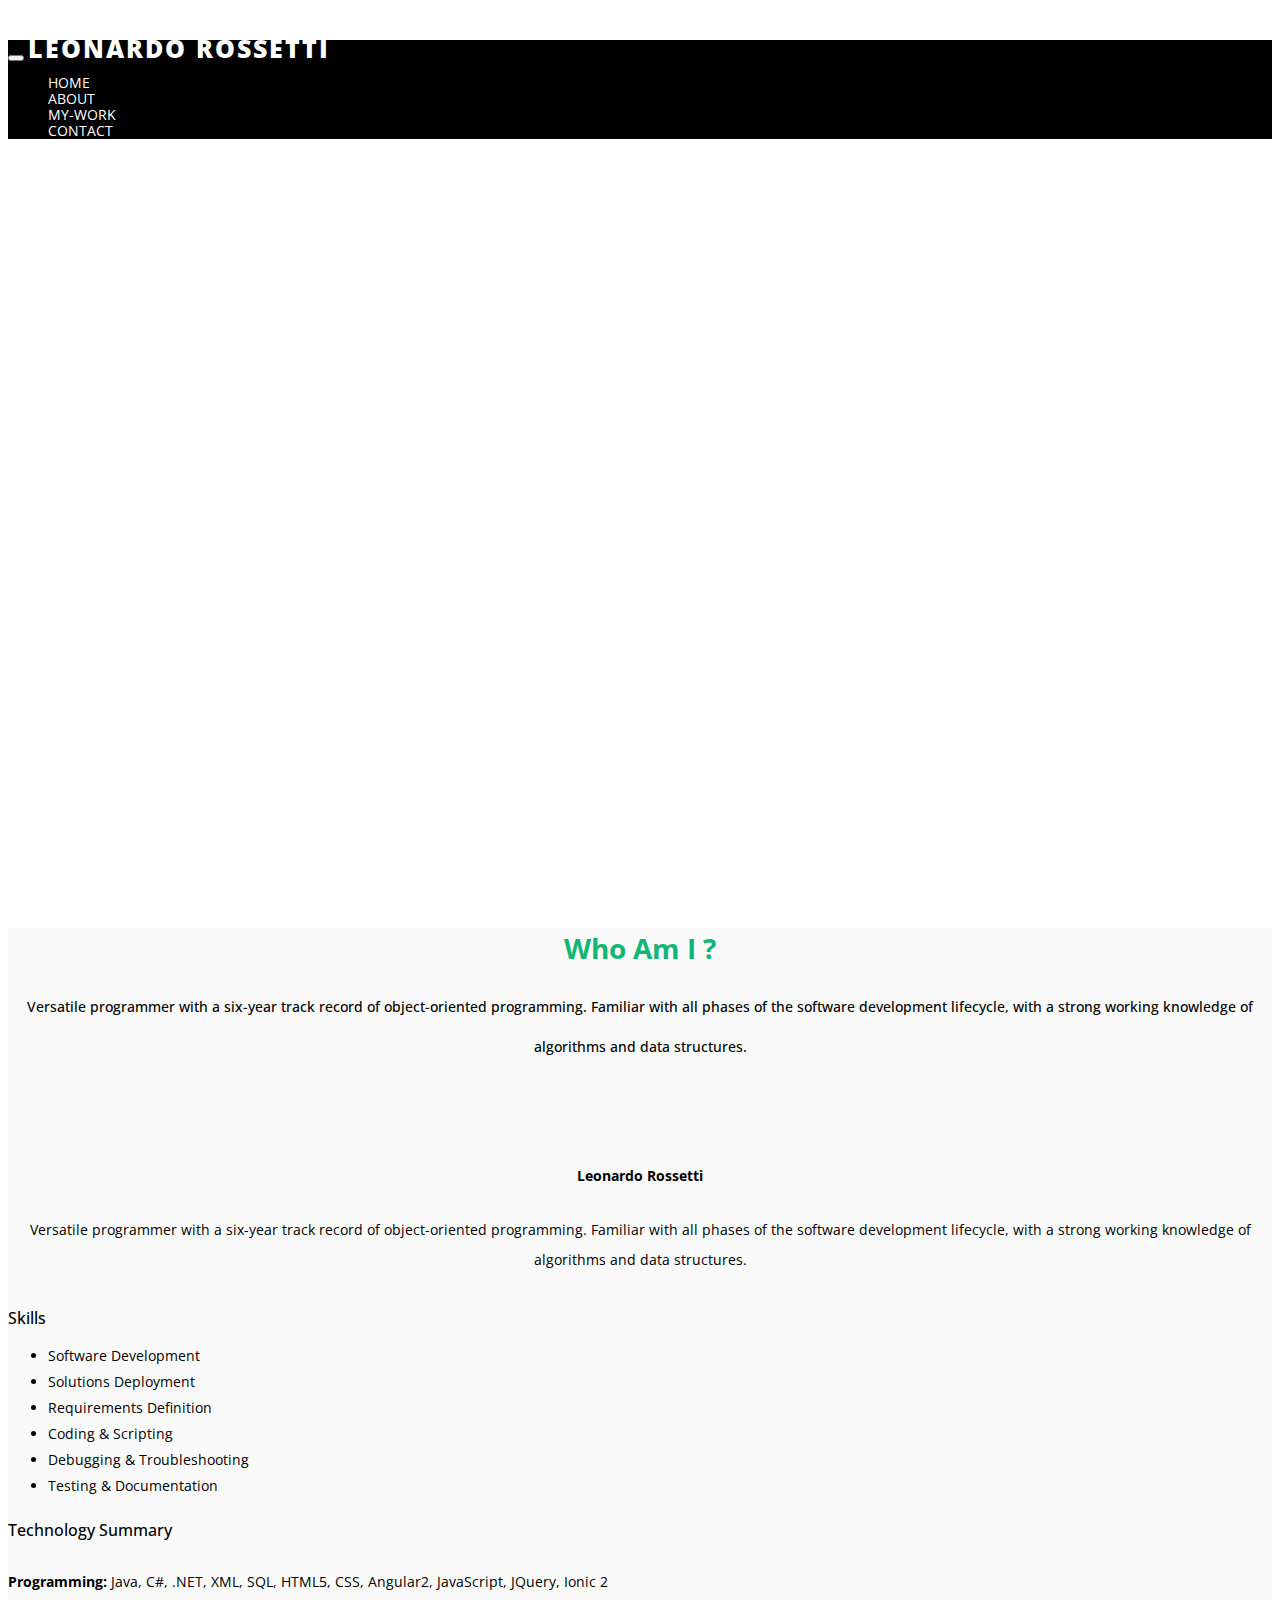
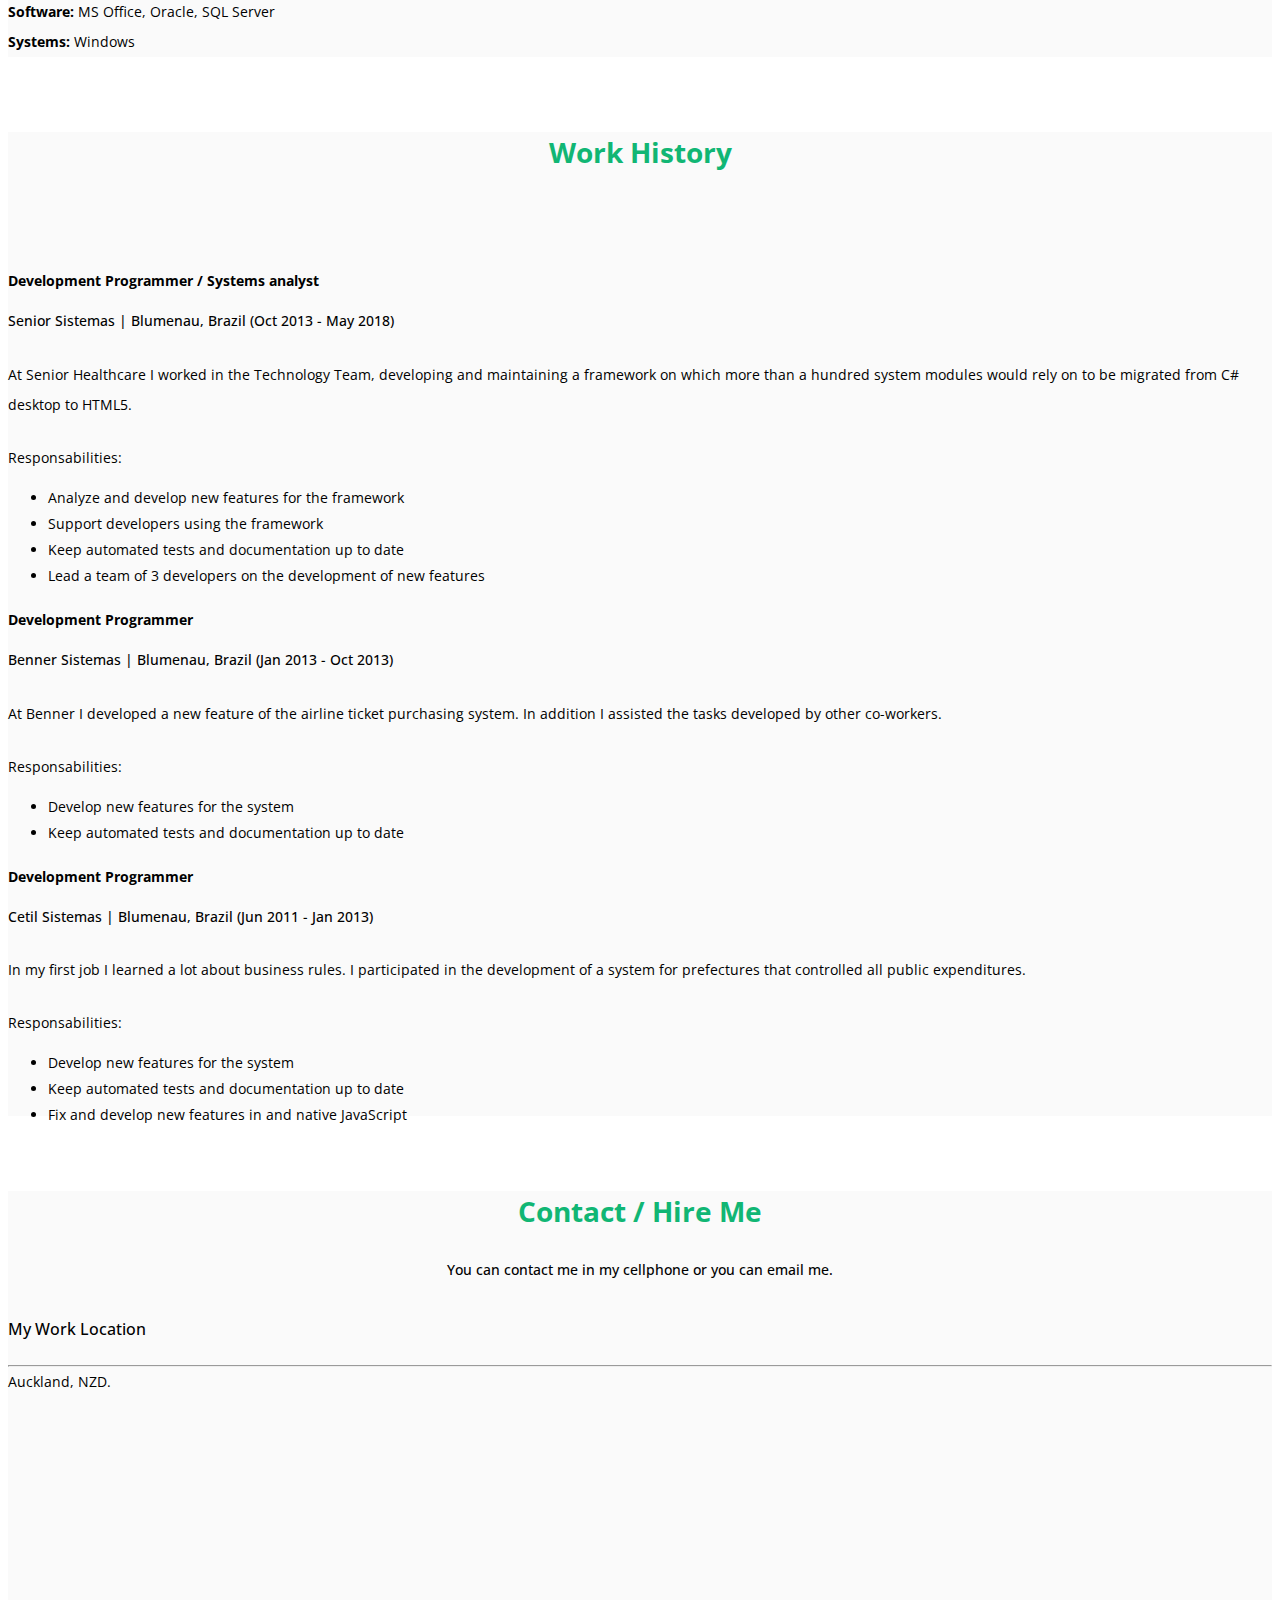
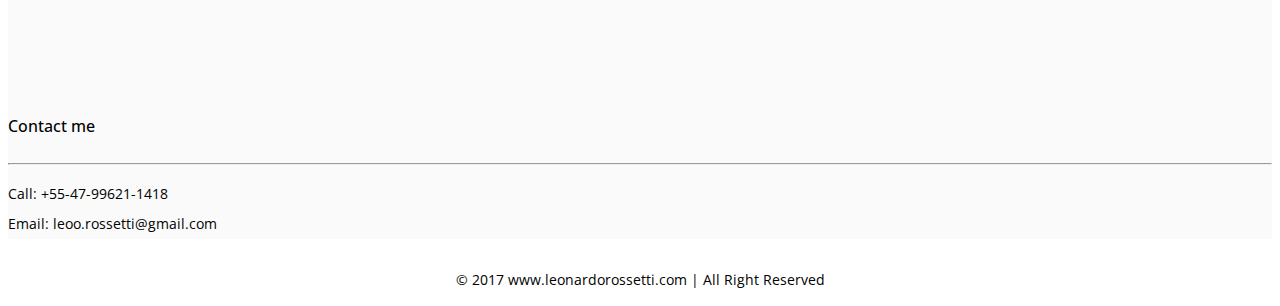
==== index.html @ 4e78b00a "Initial Commit" ====
<!DOCTYPE html>
<html lang="en">
<head>
    <meta charset="utf-8">
    <meta name="viewport" content="width=device-width, initial-scale=1, maximum-scale=1">
    <meta name="description" content="">
    <meta name="author" content="">

    <title>Leonardo Rossetti</title>
    <!--GOOGLE FONT -->
    <link href='http://fonts.googleapis.com/css?family=Open+Sans' rel='stylesheet' type='text/css'>
    <!--BOOTSTRAP MAIN STYLES -->
    <link href="assets/css/bootstrap.css" rel="stylesheet" />
    <!--FONTAWESOME MAIN STYLE -->
    <link href="assets/css/font-awesome.min.css" rel="stylesheet" />
    <!--CUSTOM STYLE -->
    <link href="assets/css/style.css" rel="stylesheet" />
</head>
<body>
    <div class="navbar navbar-inverse navbar-fixed-top">
        <div class="container">
            <div class="navbar-header">
                <button type="button" class="navbar-toggle" data-toggle="collapse" data-target=".navbar-collapse">
                    <span class="icon-bar"></span>
                    <span class="icon-bar"></span>
                    <span class="icon-bar"></span>
                </button>
                <a class="navbar-brand" href="#">LEONARDO ROSSETTI</a>
            </div>
            <div class="navbar-collapse collapse">
                <ul class="nav navbar-nav navbar-right">
                    <li><a href="#header-section">HOME</a></li>
                    <li><a href="#about-section">ABOUT</a></li>
                    <li><a href="#work-section">MY-WORK</a></li>
                    <li><a href="#contact-section">CONTACT</a></li>
                </ul>
            </div>
           
        </div>
    </div>
    <div id="header-section">
        <div class="container">
            <div class="row centered">
                <div class="col-md-8 col-md-offset-2">
                    <h1><strong> Leonardo Rossetti</strong>
                    </h1>
                     <br /> <br /> <br />
                    <h2> Frontend / Backend Developer </h2>
                     <br />
                  <a href="#about-section">  <i class="fa fa-angle-double-down fa-5x down-icon"></i> </a>
                </div>
            </div>           
        </div>       
    </div> 
    <div id="about-section" >
        <div class="container" >
            <div class="row main-top-margin text-center">
                <div class="col-md-8 col-md-offset-2 " data-scrollreveal="enter top and move 100px, wait 0.3s">
                    <h1>Who Am I ?</h1>
                    <h4>
                        Versatile programmer with a six-year track record of object-oriented programming. Familiar with all
                        phases of the software development lifecycle, with a strong working knowledge of algorithms and
                        data structures.
                    </h4>
                </div>
            </div>
            <div class="row main-low-margin text-center">
                <div class="col-md-3 " data-scrollreveal="enter left and move 100px, wait 0.4s">
                    <img class="img-circle" src="assets/img/team/team1.png" alt="" />
                    <h4><strong>Leonardo Rossetti</strong></h4>
                    <p>
                        Versatile programmer with a six-year track record of object-oriented programming. Familiar with all
                        phases of the software development lifecycle, with a strong working knowledge of algorithms and
                        data structures.
                    </p>
                    <p>
                       <a href="https://www.facebook.com/leoorossetti"><i class="fa fa-facebook-square fa-2x color-facebook"></i></a>
                        <a href="https://twitter.com/LeoRos7"><i class="fa fa-twitter-square fa-2x color-twitter"></i></a>
                        <a href="https://www.linkedin.com/in/leonardo-rossetti-17992841/"><i class="fa fa-linkedin-square fa-2x color-linkedin"></i></a>
                        <a href="https://github.com/LeonardoRossetti"><i class="fa fa-github-square fa-2x color-github"></i></a>
                    </p>
                </div>             
                <div class="col-md-7 col-sm-7 col-md-offset-1  text-justify" data-scrollreveal="enter right and move 100px, wait 0.4s">
                    <h3>Skills</h3>
                    <ul class="text-margin">
                        <li><p>Software Development</p></li>
                        <li><p>Solutions Deployment</p></li>
                        <li><p>Requirements Definition</p></li>
                        <li><p>Coding & Scripting</p></li>
                        <li><p>Debugging & Troubleshooting</p></li>
                        <li><p>Testing & Documentation</p></li>
                    </ul>
                    <h3>Technology Summary</h3>
                    <p>
                        <strong>Programming:</strong> Java, C#, .NET, XML, SQL, HTML5, CSS, Angular2, JavaScript, JQuery, Ionic 2<br />
                        <strong>Software:</strong> MS Office, Oracle, SQL Server<br />
                        <strong>Systems:</strong> Windows
                    </p>
                </div>
            </div>
        </div>
    </div>

    <div id="work-section" >
         <div class="container" >
            <div class="row main-top-margin text-center" data-scrollreveal="enter top and move 100px, wait 0.3s">
                <div class="col-md-8 col-md-offset-2">
                    <h1>Work History</h1>
                </div>
            </div>
            <div class="row main-low-margin" >
                <div class="col-md-10  col-md-offset-1 ">
                    <div class="col-md-4 col-sm-4" data-scrollreveal="enter left and move 100px, wait 0.8s">
                        <img src="assets/img/product/prd1.png" alt="" />
                    </div>
                    <div class="col-md-8 " data-scrollreveal="enter right and move 100px, wait 0.4s">
                        <!-- Senior Sistemas -->
                        <h4><strong>Development Programmer / Systems analyst</strong> <br /> Senior Sistemas | Blumenau, Brazil (Oct 2013 - May 2018)</h4>
                        <p>
                            At Senior Healthcare I worked in the Technology Team, developing and maintaining a framework on which 
                            more than a hundred system modules would rely on to be migrated from C# desktop to HTML5. 
                        </p>
                        <p>Responsabilities:</p>
                        <ul class="text-margin">
                            <li><p>Analyze and develop new features for the framework</p></li>
                            <li><p>Support developers using the framework</p></li>
                            <li><p>Keep automated tests and documentation up to date</p></li>
                            <li><p>Lead a team of 3 developers on the development of new features</p></li>
                        </ul>
                        <!-- Benner Sistemas -->
                        <h4><strong>Development Programmer</strong> <br /> Benner Sistemas | Blumenau, Brazil (Jan 2013 - Oct 2013)</h4>
                        <p>
                            At Benner I developed a new feature of the airline ticket purchasing system.
                            In addition I assisted the tasks developed by other co-workers.
                        </p>
                        <p>Responsabilities:</p>
                        <ul class="text-margin">
                            <li><p>Develop new features for the system</p></li>
                            <li><p>Keep automated tests and documentation up to date</p></li>
                        </ul>
                        <!-- Cetil Sistemas -->
                        <h4><strong>Development Programmer</strong> <br /> Cetil Sistemas | Blumenau, Brazil (Jun 2011 - Jan 2013)</h4>
                        <p>
                            In my first job I learned a lot about business rules. 
                            I participated in the development of a system for prefectures that controlled all public expenditures.
                        </p>
                        <p>Responsabilities:</p>
                        <ul class="text-margin">
                            <li><p>Develop new features for the system</p></li>
                            <li><p>Keep automated tests and documentation up to date</p></li>
                            <li><p>Fix and develop new features in and native JavaScript</p></li>
                        </ul>
                    </div>
                </div>
            </div>
        </div>
    </div>

    <div id="contact-section">
        <div class="container">
            <div class="row main-top-margin text-center">
                <div class="col-md-8 col-md-offset-2 " data-scrollreveal="enter top and move 100px, wait 0.3s">
                    <h1>Contact / Hire Me</h1>
                    <h4>
                        You can contact me in my cellphone or you can email me. 
                    </h4>
                </div>
            </div>
            <div class="row">
                <div class="col-md-12 col-sm-12 ">
                    <div class="col-md-4" data-scrollreveal="enter left and move 100px, wait 0.4s">
                        <h3> My Work Location</h3>
                        <hr />
                        <span>Auckland, NZD.</span>
                        <div id="map"></div>
                        <script>
                          function initMap() {
                            var uluru = {lat: -36.9848128, lng: 174.4290324};
                            var map = new google.maps.Map(document.getElementById('map'), {
                              zoom: 5,
                              center: uluru
                            });
                            var marker = new google.maps.Marker({
                              position: uluru,
                              map: map
                            });
                          }
                        </script>
                        <script async defer
                        src="https://maps.googleapis.com/maps/api/js?key=AIzaSyArNtKkivSA0QCxyM2LVtCvL-zDPyuL098&callback=initMap">
                        </script>
                    </div>
                    <div class="col-md-6" data-scrollreveal="enter right and move 100px, wait 0.4s">
                        <h3>Contact me</h3>
                        <hr />
                        <p>
                            Call: +55-47-99621-1418<br />
                            Email: leoo.rossetti@gmail.com<br />    
                        </p>
                    </div>
                </div>
            </div>
        </div>
    </div>
    <div id="footer">
        <div class="container">
            <div class="row ">
                &copy; 2017 www.leonardorossetti.com | All Right Reserved
            </div>
        </div>
    </div>
    <script src="assets/js/jquery.js"></script>
    <!-- CORE BOOTSTRAP LIBRARY -->
    <script src="assets/js/bootstrap.min.js"></script>
     <!-- SCROLL REVEL LIBRARY FOR SCROLLING ANIMATIONS-->
    <script src="assets/js/scrollReveal.js"></script>
       <!-- CUSTOM SCRIPT-->
    <script src="assets/js/custom.js"></script>
</body>
</html>
---- assets/css/style.css ----
/* ===========================================================
   GENERAL STYLES   
   ============================================================*/
body {
   font-family:'Open Sans', sans-serif;
    font-weight: 400;
    font-size: 14px;
    color: #000;   
    margin-top: 40px;
    line-height:16px;
}

h1, h2, h3, h4, h5, h6 {
      font-family:'Open Sans', sans-serif;
    font-weight: 500;
   line-height:40px;
   
}

h1 {
    color:#11B674;
    font-weight: 700;
}
.text-center {
    text-align: center; 
}

.main-top-margin {
     margin-top: 75px;
}
.main-low-margin {
     margin-top: 55px;
}

a,a:hover {
    text-decoration:none;
}

p {
    line-height: 30px;
    margin-bottom: 23px;
}

.text-margin li {
    line-height: 3px;
    margin-bottom: 23px;
}

.img-margin-product {
    margin-top:30px;
}
.bottam-pad {
     padding-bottom:40px;
}
.text-justify {
    text-align:justify;
}
/* ==========================================================================
   COLOR CODES
   ========================================================================== */

.color-red {
    color:#ff0000;
}

.color-green {
    color:#07BB00;
}

.color-light-blue {
    color:#BB00BB;
}

.color-blue {
    color:#0052FF;
}
.color-brown {
    color:#EB8F2D;
}
.color-black {
    color:#000000;
}

/* ==========================================================================
   HEADER SECTION
   ========================================================================== */

#header-section {
	background: url(../img/header.jpg) no-repeat center top;
	margin-top: -20px;
	padding-top:20px;
	text-align:center;
	background-position: center center;
	min-height: 700px;
	width: 100%;	
    -webkit-background-size: 100%;
    -moz-background-size: 100%;
    -o-background-size: 100%;
    background-size: 100%;
    -webkit-background-size: cover;
    -moz-background-size: cover;
    -o-background-size: cover;
    background-size: cover;
}

#header-section h1 {
	margin-top: 120px;
	color: white;
	font-size: 65px;
	font-weight: 900;
	letter-spacing: 4px;
    line-height:70px;
}

#header-section h2 {
	color: white;
	font-size: 40px;
	font-weight: 900;
	letter-spacing: 4px;
}
.down-icon {
     color:white;
    font-weight:900;
}
/* ==========================================================================
   ABOUT SECTION
   ========================================================================== */

   #about-section {
    background-color: #FAFAFA;
   
}

/* ==========================================================================
   WORK SECTION
   ========================================================================== */

   #work-section {
    background-color: #FAFAFA;
   
}


/*==========================================
   SOCIAL ICON STYLES
    =====================================================*/

.color-facebook {
    color:#3B5998;
}
.color-twitter {
     color:#00aced;
}
.color-google-plus {
     color:#dd4b39;
}
.color-linkedin {
     color:#007bb6;
}
.color-pinterest {
     color:#cb2027;
}
/* ===========================================================
   BOOTSTRAP ELEMENTS CHANGES   
   ============================================================*/
.navbar {
	font-size: 14px;
}

.navbar-inverse {
	background: #000000;
    border-color: #5D5B66;
}

.navbar-inverse .navbar-nav > .active > a {
	background: #ffffff;
}

.navbar-inverse .navbar-brand {
	color: #ffffff;
	font-weight: bolder;
	font-size: 25px;
    font-weight:900;
	letter-spacing: 2px;
}
.navbar-inverse :hover .navbar-brand:hover {
	color: #ffffff;	
}
.navbar-inverse .navbar-nav > li > a {
color: #FFFFFF;
}

/* ==========================================================================
   CONTACT SECTION
   ========================================================================== */

#contact-section {
    background-color: #FAFAFA;
}
/* ==========================================================================
   FOOTER SECTION
   ========================================================================== */
   

#footer {
    text-align: center; 
    padding: 10px 30px 10px 30px;
}


#map {
    height: 300px;
    width: 300px;
}

li p {
        line-height: 3px;
        margin-bottom: 2px;
}
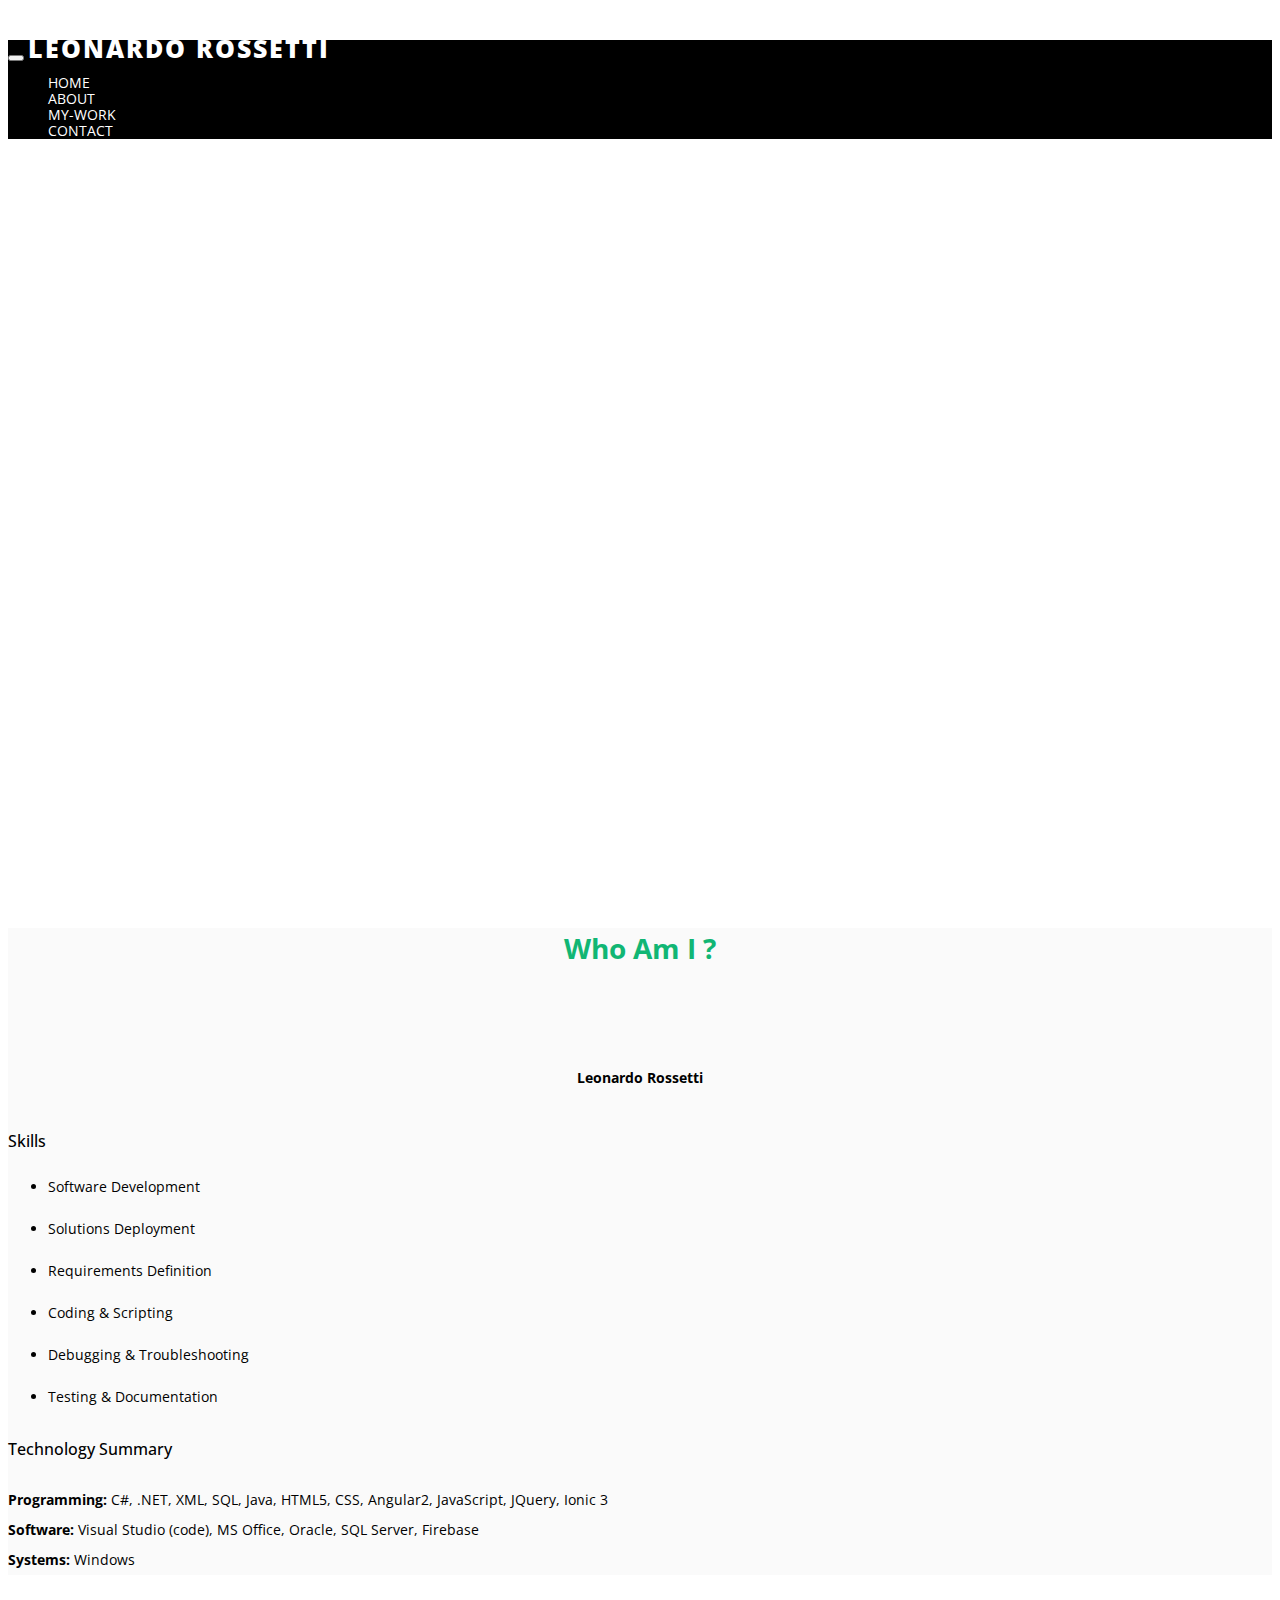
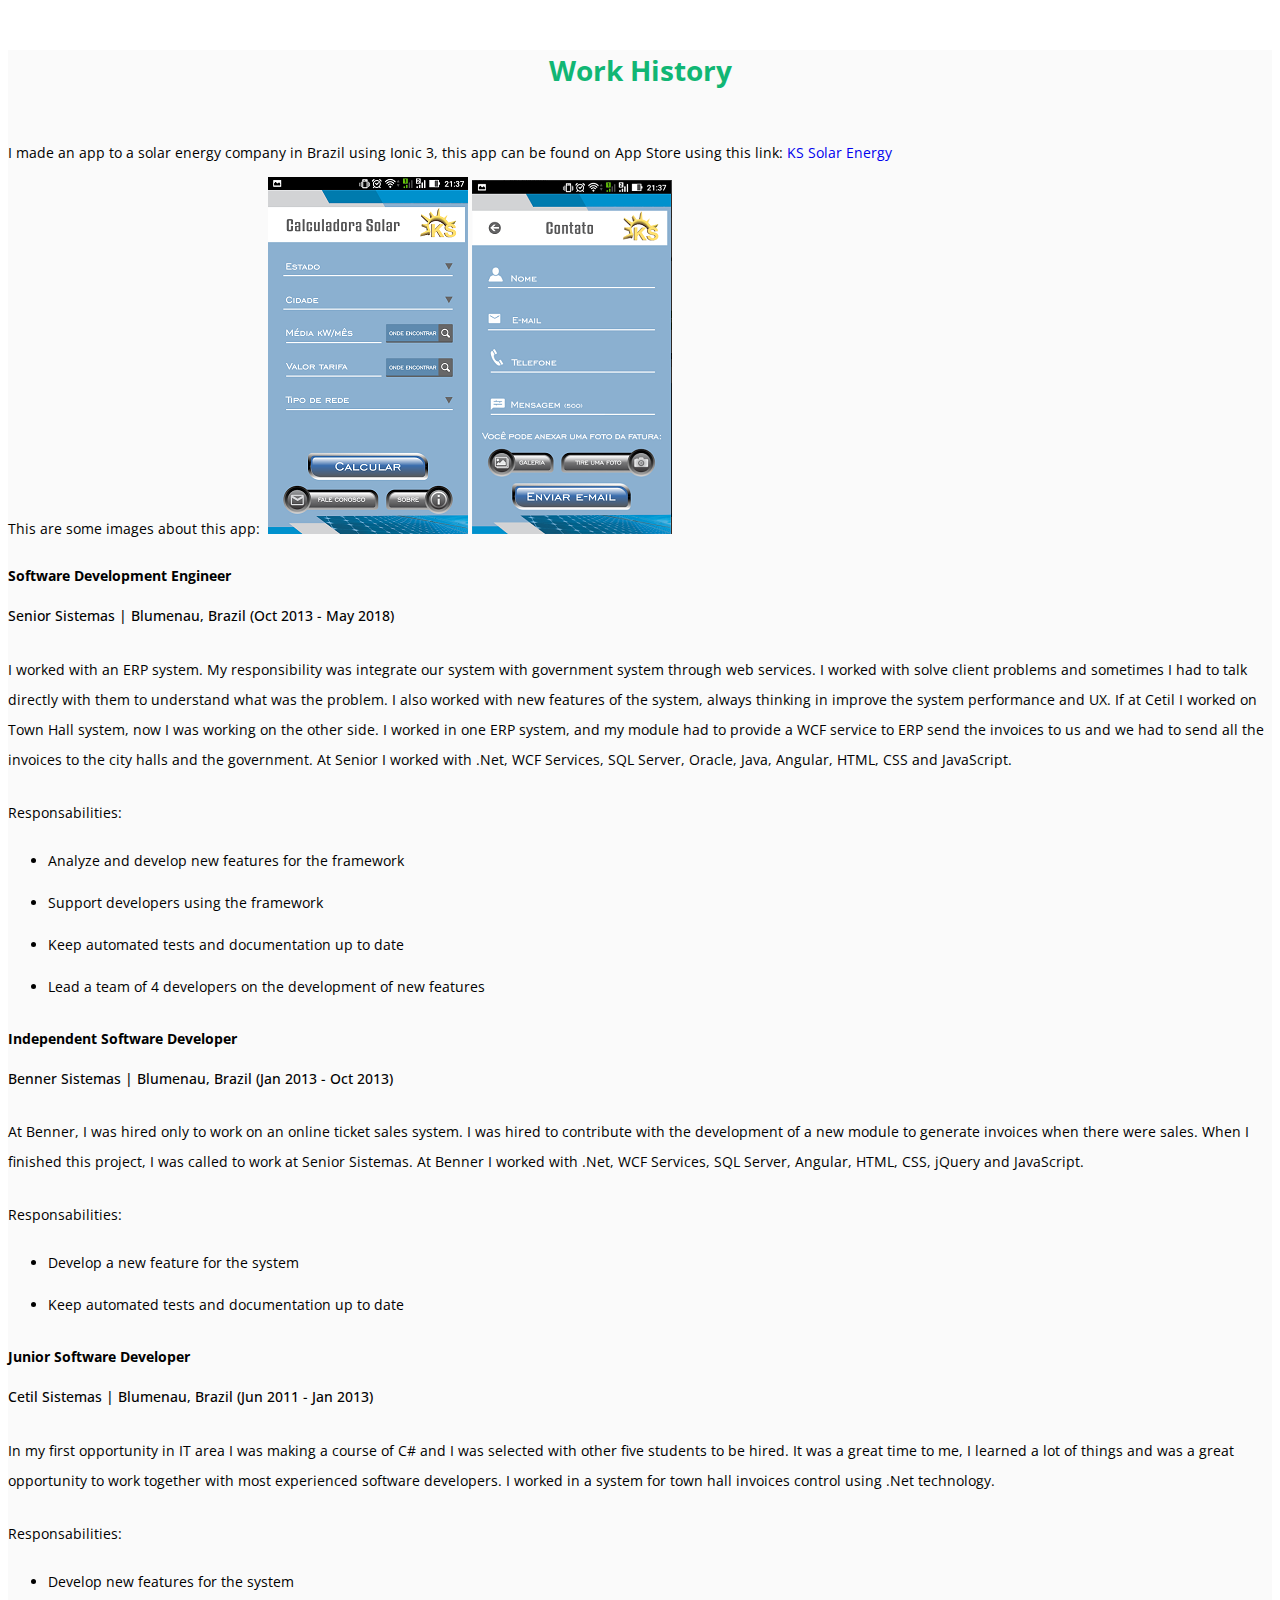
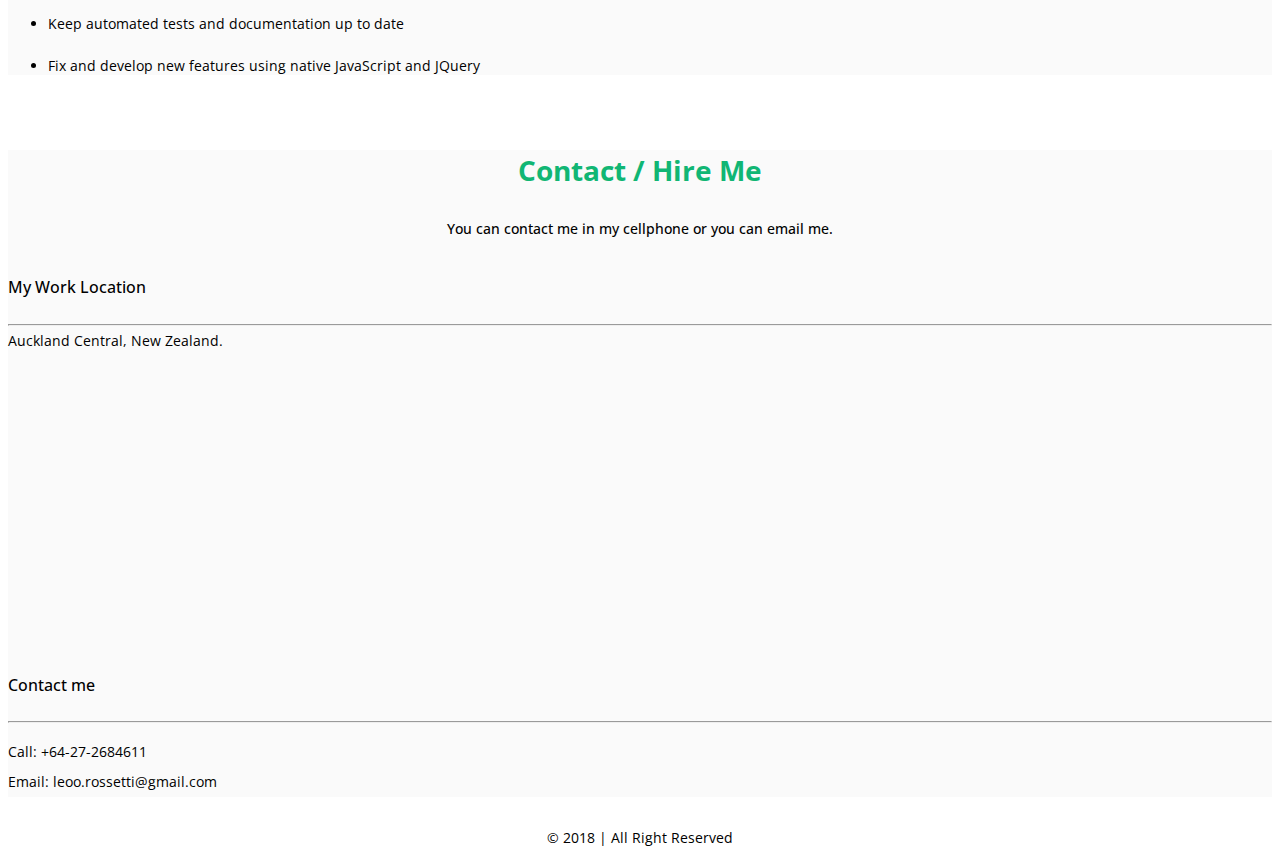
==== commit 7d357605: "Update CV, new images from app" ====
--- a/index.html
+++ b/index.html
@@ -4,8 +4,10 @@
     <meta charset="utf-8">
     <meta name="viewport" content="width=device-width, initial-scale=1, maximum-scale=1">
     <meta name="description" content="">
-    <meta name="author" content="">
-
+    <meta name="author" content="Leonardo Rossetti">
+
+    <!-- this is the code that will allow icon to be visible in the title bar of the brower -->
+    <link rel="icon" type="image/ico" href="assets/img/cadcorp_developer_200x200.png" />
     <title>Leonardo Rossetti</title>
     <!--GOOGLE FONT -->
     <link href='http://fonts.googleapis.com/css?family=Open+Sans' rel='stylesheet' type='text/css'>
@@ -15,6 +17,8 @@
     <link href="assets/css/font-awesome.min.css" rel="stylesheet" />
     <!--CUSTOM STYLE -->
     <link href="assets/css/style.css" rel="stylesheet" />
+
+    
 </head>
 <body>
     <div class="navbar navbar-inverse navbar-fixed-top">
@@ -45,22 +49,20 @@
                     <h1><strong> Leonardo Rossetti</strong>
                     </h1>
                      <br /> <br /> <br />
-                    <h2> Frontend / Backend Developer </h2>
+                    <h2> Full stack | .Net Developer </h2>
                      <br />
-                  <a href="#about-section">  <i class="fa fa-angle-double-down fa-5x down-icon"></i> </a>
-                </div>
-            </div>           
-        </div>       
+                  <a href="#about-section"> <i class="fa fa-angle-double-down fa-5x down-icon"></i> </a>
+                </div>
+            </div> 
+        </div> 
     </div> 
     <div id="about-section" >
         <div class="container" >
             <div class="row main-top-margin text-center">
-                <div class="col-md-8 col-md-offset-2 " data-scrollreveal="enter top and move 100px, wait 0.3s">
+                <div class="col-md-10 col-md-offset-2" data-scrollreveal="enter top and move 100px, wait 0.3s">
                     <h1>Who Am I ?</h1>
                     <h4>
-                        Versatile programmer with a six-year track record of object-oriented programming. Familiar with all
-                        phases of the software development lifecycle, with a strong working knowledge of algorithms and
-                        data structures.
+                        <p class="description"></p>
                     </h4>
                 </div>
             </div>
@@ -68,18 +70,14 @@
                 <div class="col-md-3 " data-scrollreveal="enter left and move 100px, wait 0.4s">
                     <img class="img-circle" src="assets/img/team/team1.png" alt="" />
                     <h4><strong>Leonardo Rossetti</strong></h4>
+                    <p class="secondDescription"></p>
                     <p>
-                        Versatile programmer with a six-year track record of object-oriented programming. Familiar with all
-                        phases of the software development lifecycle, with a strong working knowledge of algorithms and
-                        data structures.
-                    </p>
-                    <p>
-                       <a href="https://www.facebook.com/leoorossetti"><i class="fa fa-facebook-square fa-2x color-facebook"></i></a>
+                        <a href="https://www.facebook.com/leoorossetti"><i class="fa fa-facebook-square fa-2x color-facebook"></i></a>
                         <a href="https://twitter.com/LeoRos7"><i class="fa fa-twitter-square fa-2x color-twitter"></i></a>
                         <a href="https://www.linkedin.com/in/leonardo-rossetti-17992841/"><i class="fa fa-linkedin-square fa-2x color-linkedin"></i></a>
                         <a href="https://github.com/LeonardoRossetti"><i class="fa fa-github-square fa-2x color-github"></i></a>
                     </p>
-                </div>             
+                </div>
                 <div class="col-md-7 col-sm-7 col-md-offset-1  text-justify" data-scrollreveal="enter right and move 100px, wait 0.4s">
                     <h3>Skills</h3>
                     <ul class="text-margin">
@@ -92,8 +90,8 @@
                     </ul>
                     <h3>Technology Summary</h3>
                     <p>
-                        <strong>Programming:</strong> Java, C#, .NET, XML, SQL, HTML5, CSS, Angular2, JavaScript, JQuery, Ionic 2<br />
-                        <strong>Software:</strong> MS Office, Oracle, SQL Server<br />
+                        <strong>Programming:</strong> C#, .NET, XML, SQL, Java, HTML5, CSS, Angular2, JavaScript, JQuery, Ionic 3<br />
+                        <strong>Software:</strong> Visual Studio (code), MS Office, Oracle, SQL Server, Firebase<br />
                         <strong>Systems:</strong> Windows
                     </p>
                 </div>
@@ -111,44 +109,59 @@
             <div class="row main-low-margin" >
                 <div class="col-md-10  col-md-offset-1 ">
                     <div class="col-md-4 col-sm-4" data-scrollreveal="enter left and move 100px, wait 0.8s">
-                        <img src="assets/img/product/prd1.png" alt="" />
+                        I made an app to a solar energy company in Brazil using Ionic 3, this app can be found on App Store using this link:
+                         <a href="https://play.google.com/store/apps/details?id=leoo.rossetti.ksOficial">KS Solar Energy</a>
+                        <br><br>
+                        This are some images about this app:
+                        <img src="assets/img/product/ks_abertura.PNG" alt="" />
+                        <img src="assets/img/product/ks_inicial.PNG" alt="" />
+                        <img src="assets/img/product/ks_form.PNG" alt="" />
                     </div>
                     <div class="col-md-8 " data-scrollreveal="enter right and move 100px, wait 0.4s">
                         <!-- Senior Sistemas -->
-                        <h4><strong>Development Programmer / Systems analyst</strong> <br /> Senior Sistemas | Blumenau, Brazil (Oct 2013 - May 2018)</h4>
-                        <p>
-                            At Senior Healthcare I worked in the Technology Team, developing and maintaining a framework on which 
-                            more than a hundred system modules would rely on to be migrated from C# desktop to HTML5. 
+                        <h4><strong>Software Development Engineer</strong> <br /> Senior Sistemas | Blumenau, Brazil (Oct 2013 - May 2018)</h4>
+                        <p>
+                            I worked with an ERP system. My responsibility was integrate our system with government system through web 
+                            services. I worked with solve client problems and sometimes I had to talk directly with them to understand 
+                            what was the problem. I also worked with new features of the system, always thinking in improve the system
+                            performance and UX. If at Cetil I worked on Town Hall system, now I was working on the other side. I worked 
+                            in one ERP system, and my module had to provide a WCF service to ERP send the invoices to us and we had to 
+                            send all the invoices to the city halls and the government. At Senior I worked with .Net, WCF Services, 
+                            SQL Server, Oracle, Java, Angular, HTML, CSS and JavaScript. 
                         </p>
                         <p>Responsabilities:</p>
                         <ul class="text-margin">
                             <li><p>Analyze and develop new features for the framework</p></li>
                             <li><p>Support developers using the framework</p></li>
                             <li><p>Keep automated tests and documentation up to date</p></li>
-                            <li><p>Lead a team of 3 developers on the development of new features</p></li>
+                            <li><p>Lead a team of 4 developers on the development of new features</p></li>
                         </ul>
                         <!-- Benner Sistemas -->
-                        <h4><strong>Development Programmer</strong> <br /> Benner Sistemas | Blumenau, Brazil (Jan 2013 - Oct 2013)</h4>
-                        <p>
-                            At Benner I developed a new feature of the airline ticket purchasing system.
-                            In addition I assisted the tasks developed by other co-workers.
+                        <h4><strong>Independent Software Developer</strong> <br /> Benner Sistemas | Blumenau, Brazil (Jan 2013 - Oct 2013)</h4>
+                        <p>
+                            At Benner, I was hired only to work on an online ticket sales system. I was hired to contribute with the
+                            development of a new module to generate invoices when there were sales. When I finished this project, I 
+                            was called to work at Senior Sistemas. At Benner I worked with .Net, WCF Services, SQL Server, Angular, 
+                            HTML, CSS, jQuery and JavaScript. 
+                        </p>
+                        <p>Responsabilities:</p>
+                        <ul class="text-margin">
+                            <li><p>Develop a new feature for the system</p></li>
+                            <li><p>Keep automated tests and documentation up to date</p></li>
+                        </ul>
+                        <!-- Cetil Sistemas -->
+                        <h4><strong>Junior Software Developer</strong> <br /> Cetil Sistemas | Blumenau, Brazil (Jun 2011 - Jan 2013)</h4>
+                        <p>
+                            In my first opportunity in IT area I was making a course of C# and I was selected with other five 
+                            students to be hired. It was a great time to me, I learned a lot of things and was a great opportunity
+                            to work together with most experienced software developers. I worked in a system for town hall 
+                            invoices control using .Net technology.
                         </p>
                         <p>Responsabilities:</p>
                         <ul class="text-margin">
                             <li><p>Develop new features for the system</p></li>
                             <li><p>Keep automated tests and documentation up to date</p></li>
-                        </ul>
-                        <!-- Cetil Sistemas -->
-                        <h4><strong>Development Programmer</strong> <br /> Cetil Sistemas | Blumenau, Brazil (Jun 2011 - Jan 2013)</h4>
-                        <p>
-                            In my first job I learned a lot about business rules. 
-                            I participated in the development of a system for prefectures that controlled all public expenditures.
-                        </p>
-                        <p>Responsabilities:</p>
-                        <ul class="text-margin">
-                            <li><p>Develop new features for the system</p></li>
-                            <li><p>Keep automated tests and documentation up to date</p></li>
-                            <li><p>Fix and develop new features in and native JavaScript</p></li>
+                            <li><p>Fix and develop new features using native JavaScript and JQuery</p></li>
                         </ul>
                     </div>
                 </div>
@@ -171,11 +184,11 @@
                     <div class="col-md-4" data-scrollreveal="enter left and move 100px, wait 0.4s">
                         <h3> My Work Location</h3>
                         <hr />
-                        <span>Auckland, NZD.</span>
+                        <span>Auckland Central, New Zealand.</span>
                         <div id="map"></div>
                         <script>
                           function initMap() {
-                            var uluru = {lat: -36.9848128, lng: 174.4290324};
+                            var uluru = {lat: -36.8547054, lng: 174.7585847};
                             var map = new google.maps.Map(document.getElementById('map'), {
                               zoom: 5,
                               center: uluru
@@ -194,8 +207,8 @@
                         <h3>Contact me</h3>
                         <hr />
                         <p>
-                            Call: +55-47-99621-1418<br />
-                            Email: leoo.rossetti@gmail.com<br />    
+                            Call: +64-27-2684611<br />
+                            Email: leoo.rossetti@gmail.com<br /> 
                         </p>
                     </div>
                 </div>
@@ -205,7 +218,7 @@
     <div id="footer">
         <div class="container">
             <div class="row ">
-                &copy; 2017 www.leonardorossetti.com | All Right Reserved
+                &copy; 2018 | All Right Reserved
             </div>
         </div>
     </div>
@@ -216,5 +229,21 @@
     <script src="assets/js/scrollReveal.js"></script>
        <!-- CUSTOM SCRIPT-->
     <script src="assets/js/custom.js"></script>
+
+    <script>
+        var description = "Versatile programmer with a seven-year track record of object-oriented programming. Familiar with all"+
+                    "phases of the software development lifecycle, with a strong working knowledge of algorithms and"+
+                    "data structures.";
+
+        var secondDescription = "I`m a person who really like to learn new things and I really love what I do. In my whole career I"+
+                    "mostly worked with Microsoft technologies like C# .Net, Visual Studio, SQL Server. And I've experience with web"+
+                    "development using AngularJs and mobile development for Android using Ionic 3. I`ve been working with IT for 7 years"+
+                    "in Brazil. And now I`m searching for a new challenge in Auckland to improve myself and contribute with new projects.";
+
+        $( document ).ready(function() {
+            $("p.description").text(secondDescription);
+            $("p.secondDescription").text(description);
+        });
+    </script> 
 </body>
 </html>--- a/assets/css/style.css
+++ b/assets/css/style.css
@@ -10,10 +10,15 @@
     line-height:16px;
 }
 
+imgProducts {
+	max-width:100%;
+	height:auto;
+}
+
 h1, h2, h3, h4, h5, h6 {
-      font-family:'Open Sans', sans-serif;
+    font-family:'Open Sans', sans-serif;
     font-weight: 500;
-   line-height:40px;
+    line-height:40px;
    
 }
 
@@ -214,6 +219,6 @@
 }
 
 li p {
-        line-height: 3px;
+        line-height: 19px;
         margin-bottom: 2px;
 }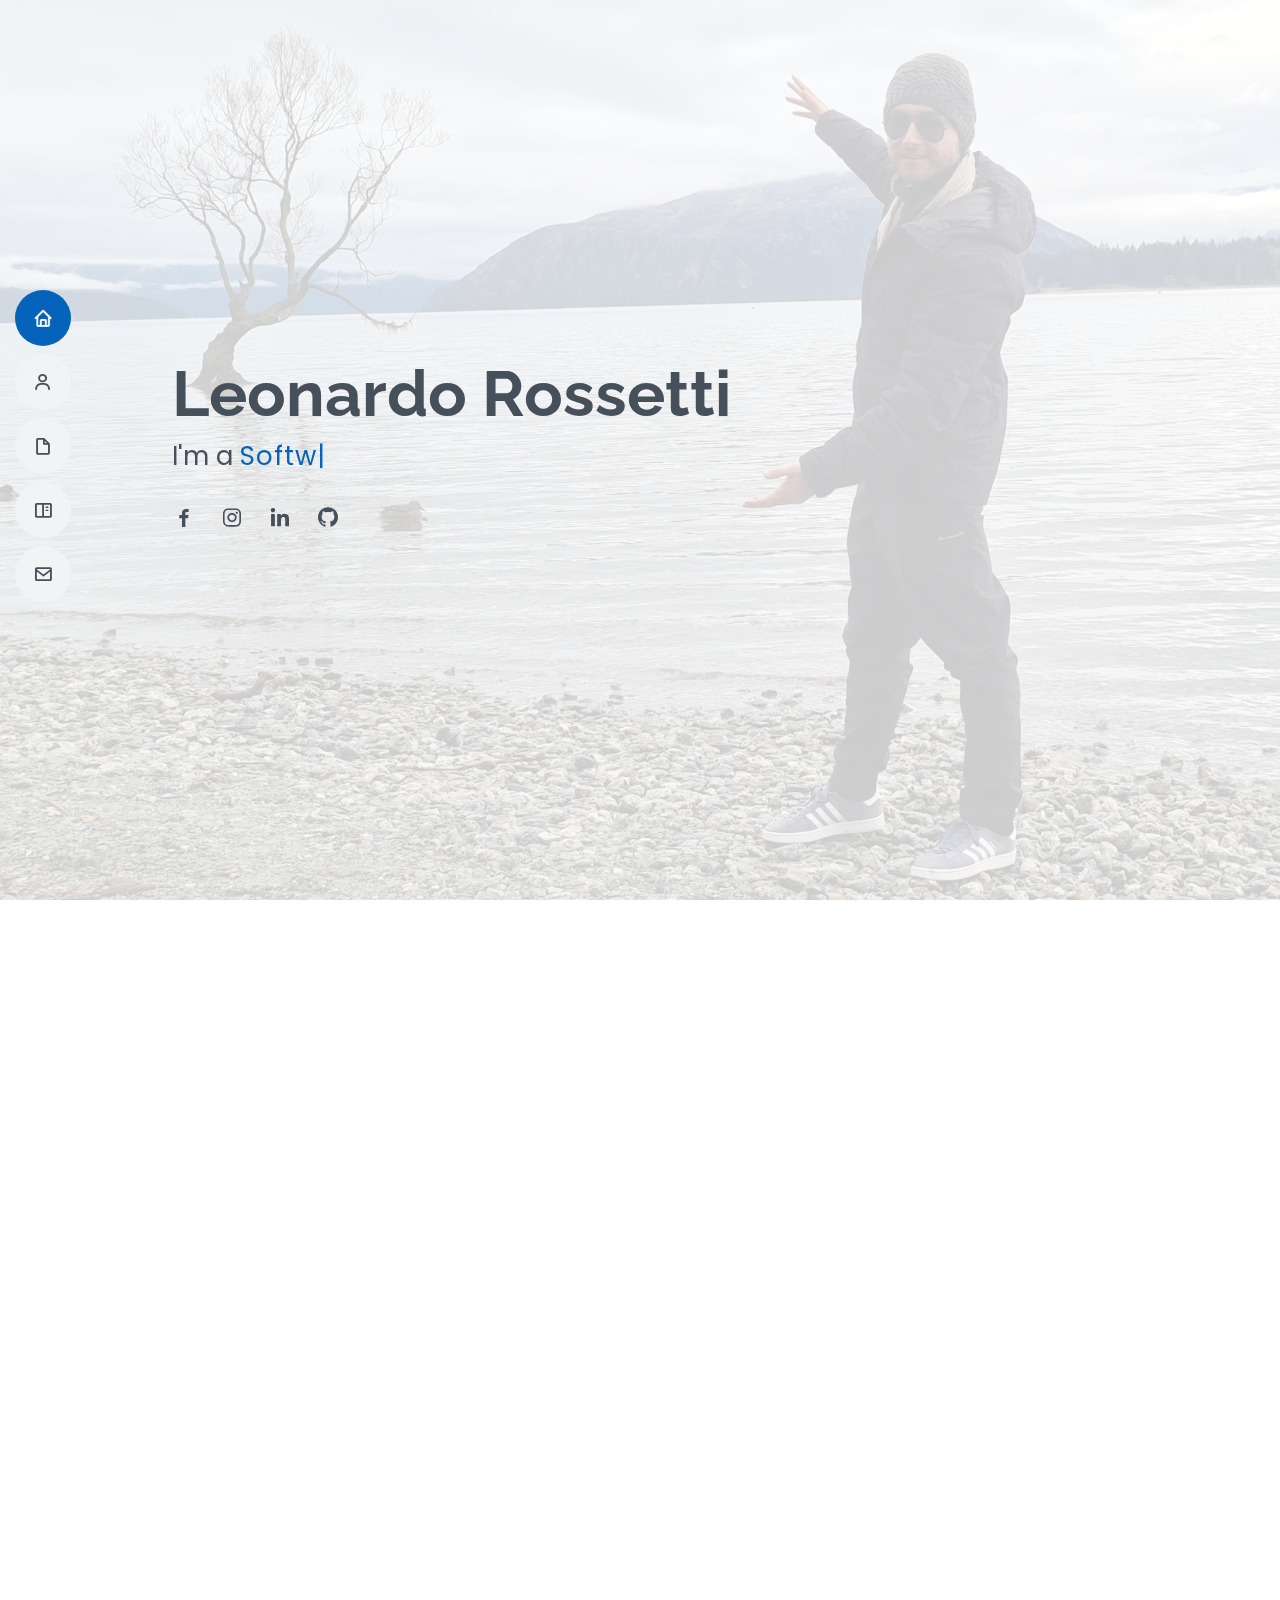
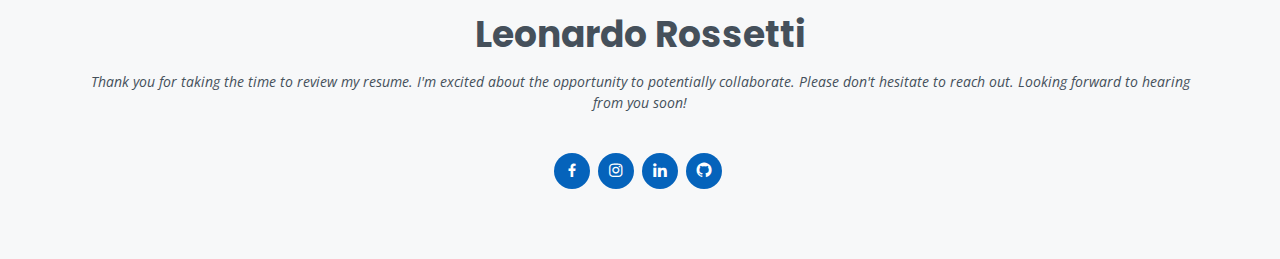
==== commit 66b68238: "Updated content of initial page." ====
--- a/index.html
+++ b/index.html
@@ -1,249 +1,808 @@
 <!DOCTYPE html>
 <html lang="en">
+
 <head>
-    <meta charset="utf-8">
-    <meta name="viewport" content="width=device-width, initial-scale=1, maximum-scale=1">
-    <meta name="description" content="">
-    <meta name="author" content="Leonardo Rossetti">
-
-    <!-- this is the code that will allow icon to be visible in the title bar of the brower -->
-    <link rel="icon" type="image/ico" href="assets/img/cadcorp_developer_200x200.png" />
-    <title>Leonardo Rossetti</title>
-    <!--GOOGLE FONT -->
-    <link href='http://fonts.googleapis.com/css?family=Open+Sans' rel='stylesheet' type='text/css'>
-    <!--BOOTSTRAP MAIN STYLES -->
-    <link href="assets/css/bootstrap.css" rel="stylesheet" />
-    <!--FONTAWESOME MAIN STYLE -->
-    <link href="assets/css/font-awesome.min.css" rel="stylesheet" />
-    <!--CUSTOM STYLE -->
-    <link href="assets/css/style.css" rel="stylesheet" />
-
-    
+  <meta charset="utf-8">
+  <meta content="width=device-width, initial-scale=1.0" name="viewport">
+
+  <title>Leonardo Rossetti Resume</title>
+  <meta content="" name="description">
+  <meta content="" name="keywords">
+
+  <!-- Favicons -->
+  <link href="assets/img/favicon.png" rel="icon">
+  <link href="assets/img/apple-touch-icon.png" rel="apple-touch-icon">
+
+  <!-- Google Fonts -->
+  <link href="https://fonts.googleapis.com/css?family=Open+Sans:300,300i,400,400i,600,600i,700,700i|Raleway:300,300i,400,400i,500,500i,600,600i,700,700i|Poppins:300,300i,400,400i,500,500i,600,600i,700,700i" rel="stylesheet">
+
+  <!-- Vendor CSS Files -->
+  <link href="assets/vendor/aos/aos.css" rel="stylesheet">
+  <link href="assets/vendor/bootstrap/css/bootstrap.min.css" rel="stylesheet">
+  <link href="assets/vendor/bootstrap-icons/bootstrap-icons.css" rel="stylesheet">
+  <link href="assets/vendor/boxicons/css/boxicons.min.css" rel="stylesheet">
+  <link href="assets/vendor/glightbox/css/glightbox.min.css" rel="stylesheet">
+  <link href="assets/vendor/swiper/swiper-bundle.min.css" rel="stylesheet">
+
+  <!-- Template Main CSS File -->
+  <link href="assets/css/style.css" rel="stylesheet">
 </head>
+
 <body>
-    <div class="navbar navbar-inverse navbar-fixed-top">
-        <div class="container">
-            <div class="navbar-header">
-                <button type="button" class="navbar-toggle" data-toggle="collapse" data-target=".navbar-collapse">
-                    <span class="icon-bar"></span>
-                    <span class="icon-bar"></span>
-                    <span class="icon-bar"></span>
-                </button>
-                <a class="navbar-brand" href="#">LEONARDO ROSSETTI</a>
-            </div>
-            <div class="navbar-collapse collapse">
-                <ul class="nav navbar-nav navbar-right">
-                    <li><a href="#header-section">HOME</a></li>
-                    <li><a href="#about-section">ABOUT</a></li>
-                    <li><a href="#work-section">MY-WORK</a></li>
-                    <li><a href="#contact-section">CONTACT</a></li>
+
+  <!-- ======= Mobile nav toggle button ======= -->
+  <!-- <button type="button" class="mobile-nav-toggle d-xl-none"><i class="bi bi-list mobile-nav-toggle"></i></button> -->
+  <i class="bi bi-list mobile-nav-toggle d-lg-none"></i>
+  <!-- ======= Header ======= -->
+  <header id="header" class="d-flex flex-column justify-content-center">
+
+    <nav id="navbar" class="navbar nav-menu">
+      <ul>
+        <li><a href="#hero" class="nav-link scrollto active"><i class="bx bx-home"></i> <span>Home</span></a></li>
+        <li><a href="#about" class="nav-link scrollto"><i class="bx bx-user"></i> <span>About</span></a></li>
+        <li><a href="#resume" class="nav-link scrollto"><i class="bx bx-file-blank"></i> <span>Resume</span></a></li>
+        <li><a href="#portfolio" class="nav-link scrollto"><i class="bx bx-book-content"></i> <span>Portfolio</span></a></li>
+        <!-- <li><a href="#services" class="nav-link scrollto"><i class="bx bx-server"></i> <span>Services</span></a></li> -->
+        <li><a href="#contact" class="nav-link scrollto"><i class="bx bx-envelope"></i> <span>Contact</span></a></li>
+      </ul>
+    </nav><!-- .nav-menu -->
+
+  </header><!-- End Header -->
+
+  <!-- ======= Hero Section ======= -->
+  <section id="hero" class="d-flex flex-column justify-content-center">
+    <div class="container" data-aos="zoom-in" data-aos-delay="100">
+      <h1>Leonardo Rossetti</h1>
+      <p>I'm a <span class="typed" data-typed-items="Software Engineer, Freelancer, Photographer"></span></p>
+      <div class="social-links">
+        <a href="https://www.facebook.com/leoorossetti/" class="facebook"><i class="bx bxl-facebook"></i></a>
+        <a href="https://www.instagram.com/leonardoros7/" class="instagram"><i class="bx bxl-instagram"></i></a>
+        <a href="https://www.linkedin.com/in/leonardo-rossetti-17992841/" class="linkedin"><i class="bx bxl-linkedin"></i></a>
+        <a href="https://github.com/LeonardoRossetti" class="github"><i class="bx bxl-github"></i></a>
+      </div>
+    </div>
+  </section><!-- End Hero -->
+
+  <main id="main">
+
+    <!-- ======= About Section ======= -->
+    <section id="about" class="about">
+      <div class="container" data-aos="fade-up">
+
+        <div class="section-title">
+          <h2>About</h2>
+          <p>I have been immersed in the field of software engineering since 2011, and my passion for the craft has only grown stronger with time. My insatiable curiosity about the inner workings of technology continually drives me to explore and learn. I firmly believe that curiosity is not just a trait but a guiding principle in both my personal and professional life. It fuels my desire to push boundaries, innovate, and consistently improve as a software engineer.</p>
+        </div>
+
+        <div class="row">
+          <div class="col-lg-4">
+            <img src="assets/img/profile-img.jpg" class="img-fluid" alt="">
+          </div>
+          <div class="col-lg-8 pt-4 pt-lg-0 content">
+            <h3>Software Engineer &amp; Web Developer.</h3>
+            <div class="row">
+              <div class="col-lg-6">
+                <ul>
+                  <li><i class="bi bi-chevron-right"></i> <strong>Birthday:</strong> <span>12 Jan 1995</span></li>
+                  <li><i class="bi bi-chevron-right"></i> <strong>Phone:</strong> <span>+64 027 268 4611</span></li>
+                  <li><i class="bi bi-chevron-right"></i> <strong>City:</strong> <span>Auckland, New Zealand</span></li>
                 </ul>
-            </div>
-           
-        </div>
+              </div>
+              <div class="col-lg-6">
+                <ul>
+                  <li><i class="bi bi-chevron-right"></i> <strong>Degree:</strong> <span>Bachelor</span></li>
+                  <li><i class="bi bi-chevron-right"></i> <strong>Email:</strong> <span>leoo.rossetti@gmail.com</span></li>
+                  <li><i class="bi bi-chevron-right"></i> <strong>Freelance:</strong> <span>Available</span></li>
+                </ul>
+              </div>
+            </div>
+            <p>
+              Currently, I am fully dedicated to my role as a full-time software web developer, where I pour my passion and expertise into every project. However, I remain open to exploring new opportunities and expanding my horizons. I am enthusiastic about the prospect of engaging in freelance projects that align with my skills and interests. Feel free to reach out to discuss potential collaborations or opportunities.
+            </p>
+          </div>
+        </div>
+
+      </div>
+    </section><!-- End About Section -->
+
+    <!-- ======= Facts Section ======= ->
+    <section id="facts" class="facts">
+      <div class="container" data-aos="fade-up">
+
+        <div class="section-title">
+          <h2>Facts</h2>
+          <p>Magnam dolores commodi suscipit. Necessitatibus eius consequatur ex aliquid fuga eum quidem. Sit sint consectetur velit. Quisquam quos quisquam cupiditate. Et nemo qui impedit suscipit alias ea. Quia fugiat sit in iste officiis commodi quidem hic quas.</p>
+        </div>
+
+        <div class="row">
+
+          <div class="col-lg-3 col-md-6">
+            <div class="count-box">
+              <i class="bi bi-emoji-smile"></i>
+              <span data-purecounter-start="0" data-purecounter-end="232" data-purecounter-duration="1" class="purecounter"></span>
+              <p>Happy Clients</p>
+            </div>
+          </div>
+
+          <div class="col-lg-3 col-md-6 mt-5 mt-md-0">
+            <div class="count-box">
+              <i class="bi bi-journal-richtext"></i>
+              <span data-purecounter-start="0" data-purecounter-end="521" data-purecounter-duration="1" class="purecounter"></span>
+              <p>Projects</p>
+            </div>
+          </div>
+
+          <div class="col-lg-3 col-md-6 mt-5 mt-lg-0">
+            <div class="count-box">
+              <i class="bi bi-headset"></i>
+              <span data-purecounter-start="0" data-purecounter-end="1463" data-purecounter-duration="1" class="purecounter"></span>
+              <p>Hours Of Support</p>
+            </div>
+          </div>
+
+          <div class="col-lg-3 col-md-6 mt-5 mt-lg-0">
+            <div class="count-box">
+              <i class="bi bi-award"></i>
+              <span data-purecounter-start="0" data-purecounter-end="25" data-purecounter-duration="1" class="purecounter"></span>
+              <p>Awards</p>
+            </div>
+          </div>
+
+        </div>
+
+      </div>
+    </section><!-- End Facts Section -->
+
+    <!-- ======= Skills Section ======= -->
+    <section id="skills" class="skills section-bg">
+      <div class="container" data-aos="fade-up">
+
+        <div class="section-title">
+          <h2>Skills</h2>
+          <p>I specialize in a broad spectrum of Microsoft technologies, including C#, .NET, Blazor, SQL Server, and Azure. My proficiency extends to web development languages such as HTML, JavaScript, and CSS. With a solid foundation in these technologies, coupled with my extensive experience and passion for learning, I am equipped to tackle diverse challenges and deliver high-quality solutions in both full-time and freelance capacities.</p>
+        </div>
+
+        <div class="row skills-content">
+
+          <div class="col-lg-6">
+
+            <div class="progress">
+              <span class="skill">HTML5, CSS3, JavaScript (Bootstrap, Responsive Web Designs)
+              <div class="progress-bar-wrap">
+                <div class="progress-bar" role="progressbar" aria-valuenow="100" aria-valuemin="0" aria-valuemax="100"></div>
+              </div>
+            </div>
+
+            <div class="progress">
+              <span class="skill">.Net C#, .Net Core, Blazor
+              <div class="progress-bar-wrap">
+                <div class="progress-bar" role="progressbar" aria-valuenow="100" aria-valuemin="0" aria-valuemax="100"></div>
+              </div>
+            </div>
+
+            <div class="progress">
+              <span class="skill">SQL (MSSQL Server, MySQL, Firebase, MongoDB)
+              <div class="progress-bar-wrap">
+                <div class="progress-bar" role="progressbar" aria-valuenow="90" aria-valuemin="0" aria-valuemax="100"></div>
+              </div>
+            </div>
+            
+            <div class="progress">
+              <span class="skill">REST APIs, JSON, XML
+              <div class="progress-bar-wrap">
+                <div class="progress-bar" role="progressbar" aria-valuenow="100" aria-valuemin="0" aria-valuemax="100"></div>
+              </div>
+            </div>
+          </div>
+
+          <div class="col-lg-6">
+
+            <div class="progress">
+              <span class="skill">Azure DevOps Server or Github
+              <div class="progress-bar-wrap">
+                <div class="progress-bar" role="progressbar" aria-valuenow="90" aria-valuemin="0" aria-valuemax="100"></div>
+              </div>
+            </div>
+
+            <div class="progress">
+              <span class="skill">SCRUM
+              <div class="progress-bar-wrap">
+                <div class="progress-bar" role="progressbar" aria-valuenow="90" aria-valuemin="0" aria-valuemax="100"></div>
+              </div>
+            </div>
+
+            <div class="progress">
+              <span class="skill">React or AngularJS
+              <div class="progress-bar-wrap">
+                <div class="progress-bar" role="progressbar" aria-valuenow="30" aria-valuemin="0" aria-valuemax="100"></div>
+              </div>
+            </div>
+
+            <div class="progress">
+              <span class="skill">Python
+              <div class="progress-bar-wrap">
+                <div class="progress-bar" role="progressbar" aria-valuenow="30" aria-valuemin="0" aria-valuemax="100"></div>
+              </div>
+            </div>
+
+          </div>
+
+        </div>
+
+      </div>
+    </section><!-- End Skills Section -->
+
+    <!-- ======= Resume Section ======= -->
+    <section id="resume" class="resume">
+      <div class="container" data-aos="fade-up">
+
+        <div class="section-title">
+          <h2>Resume</h2>
+          <p>Throughout my career spanning from 2011, I have had the privilege of working for prominent companies in both Brazil and New Zealand. During this time, I consistently delivered high-quality work and demonstrated strong teamwork abilities. My track record reflects a commitment to excellence and collaboration, contributing to the success of each organization I've been a part of.</p>
+        </div>
+
+        <div class="row">
+          <div class="col-lg-6">
+            <h3 class="resume-title">Sumary</h3>
+            <!-- <div class="resume-item pb-0">
+              <h4>Brandon Johnson</h4>
+              <p><em>Innovative and deadline-driven Graphic Designer with 3+ years of experience designing and developing user-centered digital/print marketing material from initial concept to final, polished deliverable.</em></p>
+              <ul>
+                <li>Portland par 127,Orlando, FL</li>
+                <li>(123) 456-7891</li>
+                <li>alice.barkley@example.com</li>
+              </ul>
+            </div> -->
+
+            <h3 class="resume-title">Education</h3>
+            <div class="resume-item">
+              <h4>Human Natural Intelligences - INATHU (Levels 1 to 4)</h4>
+              <h5>2024</h5>
+              <p><em>INATHU Institute of Human Evolution</em></p>
+              <p>INATHU: Institute of Human Evolution, delving into human personalities for better work and personal relationships.</p>
+            </div>
+            <div class="resume-item">
+              <h4>Bachelor's degree, Computer/Information Software Engineering</h4>
+              <h5>2012 - 2017</h5>
+              <p><em>FURB - Institute of Technology, Blumenau, SC, Brazil</em></p>
+              <p>FURB stands as a distinguished university renowned for its comprehensive approach to education, uniquely tailored to equip students with the practical skills and knowledge needed to excel in real-life work environments. With a steadfast commitment to academic excellence and innovation, FURB fosters a dynamic learning environment where students are empowered to tackle real-world challenges head-on.</p>
+            </div>
+            <div class="resume-item">
+              <h4>.Net C# Development Course</h4>
+              <h5>2011</h5>
+              <p><em>Proway School of Technology, Blumenau, SC, Brazil</em></p>
+              <p>Proway is nationally recognized for its top-tier training in Microsoft technologies, producing skilled developers with industry-recognized certifications.</p>
+            </div>
+          </div>
+          <div class="col-lg-6">
+            <h3 class="resume-title">Professional Experience</h3>
+            <div class="resume-item">
+              <h4>Senior Software Engineer</h4>
+              <h5>2018 - Present</h5>
+              <p><em>Starshipit - Auckland, New Zealand </em></p>
+              <ul>
+                <li>Senior software engineer since 2018, proficient in front-end and back-end development using Microsoft technologies such as C#, .NET, Blazor, MS SQL Server, Azure, and GitHub.</li>
+                <li>Extensive experience in eCommerce and Carrier Integrations utilizing REST API, JSON, and XML.</li>
+                <li>Played integral roles in developing new UI features, including the onboarding process and login page, from inception to implementation.</li>
+                <li>Actively involved in training new developers in our technologies and processes, as well as contributing to product decisions.</li>
+                <li>Collaborated closely with Quality, UI, UX, and product teams to ensure alignment with product vision and goals.</li>
+                <li>Advocated test-driven development practices to improve code quality and reliability.</li>
+                <li>Resolved urgent demands from the customer support.</li>
+              </ul>
+              <div class="bullet-points-skills">
+                <span>C# .Net</span>
+                <span>Blazor</span>
+                <span>HTML5 & CSS3 (SCSS)</span>
+                <span>JavaScript</span>
+                <span>SQL</span>
+                <span>Azure</span>
+                <span>Github</span>
+                <span>REST API</span>
+                <span>Postman</span>
+                <span>JSON & XML</span>
+                <span>UI & UX</span>
+                <span>TDD</span>
+                <span>SCRUM</span>
+              </div>
+            </div>
+            
+            <div class="resume-item">
+              <h4>Senior Software Engineer</h4>
+              <h5>2018 (6 months)</h5>
+              <p><em>Verdiplus - Auckland, New Zealand </em></p>
+              <ul>
+                <li>Full stack developer at Verdiplus, now LoveMyMoney, specializing in .NET development.</li>
+                <li>Created new features and integrated UI with Umbraco's backend.</li>
+                <li>Successfully implemented solutions for complex system requirements to ensure reliability for users investing money through the app.</li>
+              </ul>
+              <div class="bullet-points-skills">
+                <span>C# .Net</span>
+                <span>HTML5 & CSS3</span>
+                <span>JavaScript & jQuery</span>
+                <span>SQL (Functions & Stored Procedures)</span>
+                <span>Umbraco's backend</span>
+                <span>REST API (Postman)</span>
+                <span>JSON & XML</span>
+                <span>Azure</span>
+                <span>Postman</span>
+              </div>
+            </div>
+            
+            <div class="resume-item">
+              <h4>Senior Software Engineer</h4>
+              <h5>2013 - 2018</h5>
+              <p><em>Senior Sistemas - Blumenau, Brazil </em></p>
+              <ul>
+                <li>Full stack developer at Senior Sistemas, specializing in an ERP system integration with government systems through Rest APIs.</li>
+                <li>Resolved urgent demands from customer support teams and acted as an intermediary between customer support and system engineering teams.</li>
+                <li>Improved system performance and user experience by implementing enhancements.</li>
+                <li>Utilized .NET, Postman, SQL Server, MongoDB, Firebase, Ionic 3, Angular 2, and TypeScript.</li>
+                <li>Key activities included integrating customer ERP systems with government systems via web services and APIs, addressing urgent customer support issues, and facilitating communication between support and engineering teams.</li>
+              </ul>
+              <div class="bullet-points-skills">
+                <span>C# .Net & WCF</span>
+                <span>Angular 2 with TypeScript</span>
+                <span>Ionic 3 (Webpack, Android/IOS)</span>
+                <span>REST API</span>
+                <span>Postman</span>
+                <span>HTML5 & CSS3</span>
+                <span>JavaScript & jQuery</span>
+                <span>MSSQL Server</span>
+                <span>Firebase</span>
+                <span>MongoDB</span>
+                <span>Oracle</span>
+                <span>SCRUM</span>
+                <span>Azure</span>
+                <span>Github</span>
+              </div>
+            </div>
+            
+            <div class="resume-item">
+              <h4>Intermediate Software Developer</h4>
+              <h5>2013 (8 months)</h5>
+              <p><em>Benner Sistemas - Blumenau, Brazil </em></p>
+              <ul>
+                <li>Full stack developer at Benner Sistemas, tasked with implementing a new module for generating invoices on an airline ticket sales website.</li>
+                <li>Utilized .NET, SQL Server, HTML, JavaScript, CSS, and jQuery to develop the module.</li>
+                <li>Key activities included implementing the new invoice generation module and resolving system issues reported by customer support.</li>
+              </ul>
+              <div class="bullet-points-skills">
+                <span>C# .Net</span>
+                <span>REST API</span>
+                <span>Postman</span>
+                <span>HTML5 & CSS3</span>
+                <span>JavaScript & jQuery</span>
+                <span>MSSQL Server</span>
+                <span>Azure</span>
+              </div>
+            </div>
+            
+            <div class="resume-item">
+              <h4>Junior Software Developer</h4>
+              <h5>2011 - 2013</h5>
+              <p><em>Govbr - Blumenau, Brazil </em></p>
+              <ul>
+                <li>Full stack developer at Govbr, responsible for implementing new features in a system integrating with the city's government invoice system.</li>
+                <li>Utilized C#, SQL Server, HTML, JavaScript, CSS, jQuery, Test-Driven Development (TDD), and Scrum methodologies.</li>
+                <li>Key activities included implementing new features and designing the new invoice process.</li>
+                <li>Part of a new team that developed features in record time, receiving positive feedback from users.</li>
+              </ul>
+              <div class="bullet-points-skills">
+                <span>C# .Net & WCF</span>
+                <span>Genexus</span>
+                <span>REST API</span>
+                <span>Postman</span>
+                <span>HTML5 & CSS3</span>
+                <span>JavaScript & jQuery</span>
+                <span>MSSQL Server</span>
+                <span>Azure</span>
+              </div>
+            </div>
+          </div>
+        </div>
+      </div>
+    </section><!-- End Resume Section -->
+
+    <!-- ======= Portfolio Section ======= -->
+    <section id="portfolio" class="portfolio section-bg">
+      <div class="container" data-aos="fade-up">
+
+        <div class="section-title">
+          <h2>Portfolio</h2>
+          <p>Magnam dolores commodi suscipit. Necessitatibus eius consequatur ex aliquid fuga eum quidem. Sit sint consectetur velit. Quisquam quos quisquam cupiditate. Et nemo qui impedit suscipit alias ea. Quia fugiat sit in iste officiis commodi quidem hic quas.</p>
+        </div>
+
+        <div class="row">
+          <div class="col-lg-12 d-flex justify-content-center" data-aos="fade-up" data-aos-delay="100">
+            <ul id="portfolio-flters">
+              <li data-filter="*" class="filter-active">All</li>
+              <li data-filter=".filter-app">Web Systems</li>
+              <li data-filter=".filter-web">Websites</li>
+            </ul>
+          </div>
+        </div>
+
+        <div class="row portfolio-container" data-aos="fade-up" data-aos-delay="200">
+
+          <div class="col-lg-4 col-md-6 portfolio-item filter-web">
+            <div class="portfolio-wrap">
+              <img src="assets/img/portfolio/starshipit.webp" class="img-fluid" alt="">
+              <div class="portfolio-info">
+                <h4>Starshipit</h4>
+                <p>Web page</p>
+                <div class="portfolio-links">
+                  <a href="assets/img/portfolio/starshipit.webp" data-gallery="portfolioGallery" class="portfolio-lightbox" title="Starshipit website. Pure HTML5 page."><i class="bx bx-plus"></i></a>
+                  <a href="https://starshipit.com" class="portfolio-details-lightbox" data-glightbox="type: external" title="Portfolio Details"><i class="bx bx-link"></i></a>
+                </div>
+              </div>
+            </div>
+          </div>
+
+          <!-- <div class="col-lg-4 col-md-6 portfolio-item filter-app">
+            <div class="portfolio-wrap">
+              <img src="assets/img/portfolio/starshipit-login.webp" class="img-fluid" alt="">
+              <div class="portfolio-info">
+                <h4>Starshipit login</h4>
+                <p>Web system</p>
+                <div class="portfolio-links">
+                  <a href="assets/img/portfolio/starshipit-login.webp" data-gallery="portfolioGallery" class="portfolio-lightbox" title="Starshipit login page. Built in .Net C#."><i class="bx bx-plus"></i></a>
+                  <a href="https://app.starshipit.com/Account/MemberLogin.aspx" class="portfolio-details-lightbox" data-glightbox="type: external" title="Portfolio Details"><i class="bx bx-link"></i></a>
+                </div>
+              </div>
+            </div>
+          </div> -->
+          
+          <div class="col-lg-4 col-md-6 portfolio-item filter-app">
+            <div class="portfolio-wrap">
+              <img src="assets/img/portfolio/starshipit-register.webp" class="img-fluid" alt="">
+              <div class="portfolio-info">
+                <h4>Starshipit Register app</h4>
+                <p>Web system</p>
+                <div class="portfolio-links">
+                  <a href="assets/img/portfolio/starshipit-register.webp" data-gallery="portfolioGallery" class="portfolio-lightbox" title="Starshipit register page. Built in .Net C#."><i class="bx bx-plus"></i></a>
+                  <a href="https://app.starshipit.com/Dashboard/SignUp.aspx" class="portfolio-details-lightbox" data-glightbox="type: external" title="Portfolio Details"><i class="bx bx-link"></i></a>
+                </div>
+              </div>
+            </div>
+          </div>
+
+          <div class="col-lg-4 col-md-6 portfolio-item filter-web">
+            <div class="portfolio-wrap">
+              <img src="assets/img/portfolio/dhl.webp" class="img-fluid" alt="">
+              <div class="portfolio-info">
+                <h4>DHL Landing page</h4>
+                <p>Web page</p>
+                <div class="portfolio-links">
+                  <a href="assets/img/portfolio/dhl.webp" data-gallery="portfolioGallery" class="portfolio-lightbox" title="DHL Landing page. Built in .Net C#"><i class="bx bx-plus"></i></a>
+                  <a href="https://app.dhlexpresscommerce.com/intro/dhl.aspx" class="portfolio-details-lightbox" data-glightbox="type: external" title="Portfolio Details"><i class="bx bx-link"></i></a>
+                </div>
+              </div>
+            </div>
+          </div>
+
+          <div class="col-lg-4 col-md-6 portfolio-item filter-web">
+            <div class="portfolio-wrap">
+              <img src="assets/img/portfolio/ksenergia.webp" class="img-fluid" alt="">
+              <div class="portfolio-info">
+                <h4>KS Solar Energy</h4>
+                <p>Web page</p>
+                <div class="portfolio-links">
+                  <a href="assets/img/portfolio/ksenergia.webp" data-gallery="portfolioGallery" class="portfolio-lightbox" title="KS Solar Energy. Built in HTML5 and JavaScript."><i class="bx bx-plus"></i></a>
+                  <a href="https://ksenergia.com.br/empresa/" class="portfolio-details-lightbox" data-glightbox="type: external" title="Portfolio Details"><i class="bx bx-link"></i></a>
+                </div>
+              </div>
+            </div>
+          </div>
+
+          <div class="col-lg-4 col-md-6 portfolio-item filter-web">
+            <div class="portfolio-wrap">
+              <img src="assets/img/portfolio/inathu.webp" class="img-fluid" alt="">
+              <div class="portfolio-info">
+                <h4>Inathu NZ</h4>
+                <p>Web page</p>
+                <div class="portfolio-links">
+                  <a href="assets/img/portfolio/inathu.webp" data-gallery="portfolioGallery" class="portfolio-lightbox" title="Inathu NZ. Built in Blazor."><i class="bx bx-plus"></i></a>
+                  <a href="portfolio-details.html" class="portfolio-details-lightbox" data-glightbox="type: external" title="Portfolio Details"><i class="bx bx-link"></i></a>
+                </div>
+              </div>
+            </div>
+          </div>
+
+          <div class="col-lg-4 col-md-6 portfolio-item filter-app">
+            <div class="portfolio-wrap">
+              <img src="assets/img/portfolio/blazor-app.webp" class="img-fluid" alt="">
+              <div class="portfolio-info">
+                <h4>Inathu NZ</h4>
+                <p>Web page</p>
+                <div class="portfolio-links">
+                  <a href="assets/img/portfolio/blazor-app.webp" data-gallery="portfolioGallery" class="portfolio-lightbox" title="Starshipit app (after login). Built in Blazor."><i class="bx bx-plus"></i></a>
+                  <a href="https://app.starshipit.com/" class="portfolio-details-lightbox" data-glightbox="type: external" title="Portfolio Details"><i class="bx bx-link"></i></a>
+                </div>
+              </div>
+            </div>
+          </div>
+
+        </div>
+
+      </div>
+    </section><!-- End Portfolio Section -->
+
+    <!-- ======= Services Section ======= ->
+    <section id="services" class="services">
+      <div class="container" data-aos="fade-up">
+
+        <div class="section-title">
+          <h2>Services</h2>
+          <p>Magnam dolores commodi suscipit. Necessitatibus eius consequatur ex aliquid fuga eum quidem. Sit sint consectetur velit. Quisquam quos quisquam cupiditate. Et nemo qui impedit suscipit alias ea. Quia fugiat sit in iste officiis commodi quidem hic quas.</p>
+        </div>
+
+        <div class="row">
+
+          <div class="col-lg-4 col-md-6 d-flex align-items-stretch" data-aos="zoom-in" data-aos-delay="100">
+            <div class="icon-box iconbox-blue">
+              <div class="icon">
+                <svg width="100" height="100" viewBox="0 0 600 600" xmlns="http://www.w3.org/2000/svg">
+                  <path stroke="none" stroke-width="0" fill="#f5f5f5" d="M300,521.0016835830174C376.1290562159157,517.8887921683347,466.0731472004068,529.7835943286574,510.70327084640275,468.03025145048787C554.3714126377745,407.6079735673963,508.03601936045806,328.9844924480964,491.2728898941984,256.3432110539036C474.5976632858925,184.082847569629,479.9380746630129,96.60480741107993,416.23090153303,58.64404602377083C348.86323505073057,18.502131276798302,261.93793281208167,40.57373210992963,193.5410806939664,78.93577620505333C130.42746243093433,114.334589627462,98.30271207620316,179.96522072025542,76.75703585869454,249.04625023123273C51.97151888228291,328.5150500222984,13.704378332031375,421.85034740162234,66.52175969318436,486.19268352777647C119.04800174914682,550.1803526380478,217.28368757567262,524.383925680826,300,521.0016835830174"></path>
+                </svg>
+                <i class="bx bxl-dribbble"></i>
+              </div>
+              <h4><a href="">Lorem Ipsum</a></h4>
+              <p>Voluptatum deleniti atque corrupti quos dolores et quas molestias excepturi</p>
+            </div>
+          </div>
+
+          <div class="col-lg-4 col-md-6 d-flex align-items-stretch mt-4 mt-md-0" data-aos="zoom-in" data-aos-delay="200">
+            <div class="icon-box iconbox-orange ">
+              <div class="icon">
+                <svg width="100" height="100" viewBox="0 0 600 600" xmlns="http://www.w3.org/2000/svg">
+                  <path stroke="none" stroke-width="0" fill="#f5f5f5" d="M300,582.0697525312426C382.5290701553225,586.8405444964366,449.9789794690241,525.3245884688669,502.5850820975895,461.55621195738473C556.606425686781,396.0723002908107,615.8543463187945,314.28637112970534,586.6730223649479,234.56875336149918C558.9533121215079,158.8439757836574,454.9685369536778,164.00468322053177,381.49747125262974,130.76875717737553C312.15926192815925,99.40240125094834,248.97055460311594,18.661163978235184,179.8680185752513,50.54337015887873C110.5421016452524,82.52863877960104,119.82277516462835,180.83849132639028,109.12597500060166,256.43424936330496C100.08760227029461,320.3096726198365,92.17705696193138,384.0621239912766,124.79988738764834,439.7174275375508C164.83382741302287,508.01625554203684,220.96474134820875,577.5009287672846,300,582.0697525312426"></path>
+                </svg>
+                <i class="bx bx-file"></i>
+              </div>
+              <h4><a href="">Sed Perspiciatis</a></h4>
+              <p>Duis aute irure dolor in reprehenderit in voluptate velit esse cillum dolore</p>
+            </div>
+          </div>
+
+          <div class="col-lg-4 col-md-6 d-flex align-items-stretch mt-4 mt-lg-0" data-aos="zoom-in" data-aos-delay="300">
+            <div class="icon-box iconbox-pink">
+              <div class="icon">
+                <svg width="100" height="100" viewBox="0 0 600 600" xmlns="http://www.w3.org/2000/svg">
+                  <path stroke="none" stroke-width="0" fill="#f5f5f5" d="M300,541.5067337569781C382.14930387511276,545.0595476570109,479.8736841581634,548.3450877840088,526.4010558755058,480.5488172755941C571.5218469581645,414.80211281144784,517.5187510058486,332.0715597781072,496.52539010469104,255.14436215662573C477.37192572678356,184.95920475031193,473.57363656557914,105.61284051026155,413.0603344069578,65.22779650032875C343.27470386102294,18.654635553484475,251.2091493199835,5.337323636656869,175.0934190732945,40.62881213300186C97.87086631185822,76.43348514350839,51.98124368387456,156.15599469081315,36.44837278890362,239.84606092416172C21.716077023791087,319.22268207091537,43.775223500013084,401.1760424656574,96.891909868211,461.97329694683043C147.22146801428983,519.5804099606455,223.5754009179313,538.201503339737,300,541.5067337569781"></path>
+                </svg>
+                <i class="bx bx-tachometer"></i>
+              </div>
+              <h4><a href="">Magni Dolores</a></h4>
+              <p>Excepteur sint occaecat cupidatat non proident, sunt in culpa qui officia</p>
+            </div>
+          </div>
+
+          <div class="col-lg-4 col-md-6 d-flex align-items-stretch mt-4" data-aos="zoom-in" data-aos-delay="100">
+            <div class="icon-box iconbox-yellow">
+              <div class="icon">
+                <svg width="100" height="100" viewBox="0 0 600 600" xmlns="http://www.w3.org/2000/svg">
+                  <path stroke="none" stroke-width="0" fill="#f5f5f5" d="M300,503.46388370962813C374.79870501325706,506.71871716319447,464.8034551963731,527.1746412648533,510.4981551193396,467.86667711651364C555.9287308511215,408.9015244558933,512.6030010748507,327.5744911775523,490.211057578863,256.5855673507754C471.097692560561,195.9906835881958,447.69079081568157,138.11976852964426,395.19560036434837,102.3242989838813C329.3053358748298,57.3949838291264,248.02791733380457,8.279543830951368,175.87071277845988,42.242879143198664C103.41431057327972,76.34704239035025,93.79494320519305,170.9812938413882,81.28167332365135,250.07896920659033C70.17666984294237,320.27484674793965,64.84698225790005,396.69656628748305,111.28512138212992,450.4950937839243C156.20124167950087,502.5303643271138,231.32542653798444,500.4755392045468,300,503.46388370962813"></path>
+                </svg>
+                <i class="bx bx-layer"></i>
+              </div>
+              <h4><a href="">Nemo Enim</a></h4>
+              <p>At vero eos et accusamus et iusto odio dignissimos ducimus qui blanditiis</p>
+            </div>
+          </div>
+
+          <div class="col-lg-4 col-md-6 d-flex align-items-stretch mt-4" data-aos="zoom-in" data-aos-delay="200">
+            <div class="icon-box iconbox-red">
+              <div class="icon">
+                <svg width="100" height="100" viewBox="0 0 600 600" xmlns="http://www.w3.org/2000/svg">
+                  <path stroke="none" stroke-width="0" fill="#f5f5f5" d="M300,532.3542879108572C369.38199826031484,532.3153073249985,429.10787420159085,491.63046689027357,474.5244479745417,439.17860296908856C522.8885846962883,383.3225815378663,569.1668002868075,314.3205725914397,550.7432151929288,242.7694973846089C532.6665558377875,172.5657663291529,456.2379748765914,142.6223662098291,390.3689995646985,112.34683881706744C326.66090330228417,83.06452184765237,258.84405631176094,53.51806209861945,193.32584062364296,78.48882559362697C121.61183558270385,105.82097193414197,62.805066853699245,167.19869350419734,48.57481801355237,242.6138429142374C34.843463184063346,315.3850353017275,76.69343916112496,383.4422959591041,125.22947124332185,439.3748458443577C170.7312796277747,491.8107796887764,230.57421082200815,532.3932930995766,300,532.3542879108572"></path>
+                </svg>
+                <i class="bx bx-slideshow"></i>
+              </div>
+              <h4><a href="">Dele Cardo</a></h4>
+              <p>Quis consequatur saepe eligendi voluptatem consequatur dolor consequuntur</p>
+            </div>
+          </div>
+
+          <div class="col-lg-4 col-md-6 d-flex align-items-stretch mt-4" data-aos="zoom-in" data-aos-delay="300">
+            <div class="icon-box iconbox-teal">
+              <div class="icon">
+                <svg width="100" height="100" viewBox="0 0 600 600" xmlns="http://www.w3.org/2000/svg">
+                  <path stroke="none" stroke-width="0" fill="#f5f5f5" d="M300,566.797414625762C385.7384707136149,576.1784315230908,478.7894351017131,552.8928747891023,531.9192734346935,484.94944893311C584.6109503024035,417.5663521118492,582.489472248146,322.67544863468447,553.9536738515405,242.03673114598146C529.1557734026468,171.96086150256528,465.24506316201064,127.66468636344209,395.9583748389544,100.7403814666027C334.2173773831606,76.7482773500951,269.4350130405921,84.62216499799875,207.1952322260088,107.2889140133804C132.92018162631612,134.33871894543012,41.79353780512637,160.00259165414826,22.644507872594943,236.69541883565114C3.319112789854554,314.0945973066697,72.72355303640163,379.243833228382,124.04198916343866,440.3218312028393C172.9286146004772,498.5055451809895,224.45579914871206,558.5317968840102,300,566.797414625762"></path>
+                </svg>
+                <i class="bx bx-arch"></i>
+              </div>
+              <h4><a href="">Divera Don</a></h4>
+              <p>Modi nostrum vel laborum. Porro fugit error sit minus sapiente sit aspernatur</p>
+            </div>
+          </div>
+
+        </div>
+
+      </div>
+    </section><!-- End Services Section -->
+
+    <!-- ======= Testimonials Section ======= ->
+    <section id="testimonials" class="testimonials section-bg">
+      <div class="container" data-aos="fade-up">
+
+        <div class="section-title">
+          <h2>Testimonials</h2>
+        </div>
+
+        <div class="testimonials-slider swiper" data-aos="fade-up" data-aos-delay="100">
+          <div class="swiper-wrapper">
+
+            <div class="swiper-slide">
+              <div class="testimonial-item">
+                <img src="assets/img/testimonials/testimonials-1.jpg" class="testimonial-img" alt="">
+                <h3>Saul Goodman</h3>
+                <h4>Ceo &amp; Founder</h4>
+                <p>
+                  <i class="bx bxs-quote-alt-left quote-icon-left"></i>
+                  Proin iaculis purus consequat sem cure digni ssim donec porttitora entum suscipit rhoncus. Accusantium quam, ultricies eget id, aliquam eget nibh et. Maecen aliquam, risus at semper.
+                  <i class="bx bxs-quote-alt-right quote-icon-right"></i>
+                </p>
+              </div>
+            </div>
+
+            <div class="swiper-slide">
+              <div class="testimonial-item">
+                <img src="assets/img/testimonials/testimonials-2.jpg" class="testimonial-img" alt="">
+                <h3>Sara Wilsson</h3>
+                <h4>Designer</h4>
+                <p>
+                  <i class="bx bxs-quote-alt-left quote-icon-left"></i>
+                  Export tempor illum tamen malis malis eram quae irure esse labore quem cillum quid cillum eram malis quorum velit fore eram velit sunt aliqua noster fugiat irure amet legam anim culpa.
+                  <i class="bx bxs-quote-alt-right quote-icon-right"></i>
+                </p>
+              </div>
+            </div>
+
+            <div class="swiper-slide">
+              <div class="testimonial-item">
+                <img src="assets/img/testimonials/testimonials-3.jpg" class="testimonial-img" alt="">
+                <h3>Jena Karlis</h3>
+                <h4>Store Owner</h4>
+                <p>
+                  <i class="bx bxs-quote-alt-left quote-icon-left"></i>
+                  Enim nisi quem export duis labore cillum quae magna enim sint quorum nulla quem veniam duis minim tempor labore quem eram duis noster aute amet eram fore quis sint minim.
+                  <i class="bx bxs-quote-alt-right quote-icon-right"></i>
+                </p>
+              </div>
+            </div>
+
+            <div class="swiper-slide">
+              <div class="testimonial-item">
+                <img src="assets/img/testimonials/testimonials-4.jpg" class="testimonial-img" alt="">
+                <h3>Matt Brandon</h3>
+                <h4>Freelancer</h4>
+                <p>
+                  <i class="bx bxs-quote-alt-left quote-icon-left"></i>
+                  Fugiat enim eram quae cillum dolore dolor amet nulla culpa multos export minim fugiat minim velit minim dolor enim duis veniam ipsum anim magna sunt elit fore quem dolore labore illum veniam.
+                  <i class="bx bxs-quote-alt-right quote-icon-right"></i>
+                </p>
+              </div>
+            </div>
+
+            <div class="swiper-slide">
+              <div class="testimonial-item">
+                <img src="assets/img/testimonials/testimonials-5.jpg" class="testimonial-img" alt="">
+                <h3>John Larson</h3>
+                <h4>Entrepreneur</h4>
+                <p>
+                  <i class="bx bxs-quote-alt-left quote-icon-left"></i>
+                  Quis quorum aliqua sint quem legam fore sunt eram irure aliqua veniam tempor noster veniam enim culpa labore duis sunt culpa nulla illum cillum fugiat legam esse veniam culpa fore nisi cillum quid.
+                  <i class="bx bxs-quote-alt-right quote-icon-right"></i>
+                </p>
+              </div>
+            </div>
+
+          </div>
+          <div class="swiper-pagination"></div>
+        </div>
+
+      </div>
+    </section><!-- End Testimonials Section -->
+
+    <!-- ======= Contact Section ======= -->
+    <section id="contact" class="contact">
+      <div class="container" data-aos="fade-up">
+
+        <div class="section-title">
+          <h2>Contact</h2>
+        </div>
+
+        <div class="row mt-1">
+
+          <div class="col-lg-4">
+            <div class="info">
+              <div class="address">
+                <i class="bi bi-geo-alt"></i>
+                <h4>Location:</h4>
+                <p>Auckland, New Zealand</p>
+              </div>
+
+              <div class="email">
+                <i class="bi bi-envelope"></i>
+                <h4>Email:</h4>
+                <p>leoo.rossetti@gmail.com</p>
+              </div>
+
+              <div class="phone">
+                <i class="bi bi-phone"></i>
+                <h4>Call:</h4>
+                <p>+64 027 268 4611</p>
+              </div>
+
+            </div>
+
+          </div>
+
+          <div class="col-lg-8 mt-5 mt-lg-0">
+
+            <form action="forms/contact.php" method="post" role="form" class="php-email-form">
+              <div class="row">
+                <div class="col-md-6 form-group">
+                  <input type="text" name="name" class="form-control" id="name" placeholder="Your Name" required>
+                </div>
+                <div class="col-md-6 form-group mt-3 mt-md-0">
+                  <input type="email" class="form-control" name="email" id="email" placeholder="Your Email" required>
+                </div>
+              </div>
+              <div class="form-group mt-3">
+                <input type="text" class="form-control" name="subject" id="subject" placeholder="Subject" required>
+              </div>
+              <div class="form-group mt-3">
+                <textarea class="form-control" name="message" rows="5" placeholder="Message" required></textarea>
+              </div>
+              <div class="my-3">
+                <div class="loading">Loading</div>
+                <div class="error-message"></div>
+                <div class="sent-message">Your message has been sent. Thank you!</div>
+              </div>
+              <div class="text-center"><button type="submit">Send Message</button></div>
+            </form>
+
+          </div>
+
+        </div>
+
+      </div>
+    </section><!-- End Contact Section -->
+
+  </main><!-- End #main -->
+
+  <!-- ======= Footer ======= -->
+  <footer id="footer">
+    <div class="container">
+      <h3>Leonardo Rossetti</h3>
+      <p>Thank you for taking the time to review my resume. I'm excited about the opportunity to potentially collaborate. Please don't hesitate to reach out. Looking forward to hearing from you soon!</p>
+      <div class="social-links">
+        <a href="https://www.facebook.com/leoorossetti/" class="facebook"><i class="bx bxl-facebook"></i></a>
+        <a href="https://www.instagram.com/leonardoros7/" class="instagram"><i class="bx bxl-instagram"></i></a>
+        <a href="https://www.linkedin.com/in/leonardo-rossetti-17992841/" class="linkedin"><i class="bx bxl-linkedin"></i></a>
+        <a href="https://github.com/LeonardoRossetti" class="github"><i class="bx bxl-github"></i></a>
+      </div>
     </div>
-    <div id="header-section">
-        <div class="container">
-            <div class="row centered">
-                <div class="col-md-8 col-md-offset-2">
-                    <h1><strong> Leonardo Rossetti</strong>
-                    </h1>
-                     <br /> <br /> <br />
-                    <h2> Full stack | .Net Developer </h2>
-                     <br />
-                  <a href="#about-section"> <i class="fa fa-angle-double-down fa-5x down-icon"></i> </a>
-                </div>
-            </div> 
-        </div> 
-    </div> 
-    <div id="about-section" >
-        <div class="container" >
-            <div class="row main-top-margin text-center">
-                <div class="col-md-10 col-md-offset-2" data-scrollreveal="enter top and move 100px, wait 0.3s">
-                    <h1>Who Am I ?</h1>
-                    <h4>
-                        <p class="description"></p>
-                    </h4>
-                </div>
-            </div>
-            <div class="row main-low-margin text-center">
-                <div class="col-md-3 " data-scrollreveal="enter left and move 100px, wait 0.4s">
-                    <img class="img-circle" src="assets/img/team/team1.png" alt="" />
-                    <h4><strong>Leonardo Rossetti</strong></h4>
-                    <p class="secondDescription"></p>
-                    <p>
-                        <a href="https://www.facebook.com/leoorossetti"><i class="fa fa-facebook-square fa-2x color-facebook"></i></a>
-                        <a href="https://twitter.com/LeoRos7"><i class="fa fa-twitter-square fa-2x color-twitter"></i></a>
-                        <a href="https://www.linkedin.com/in/leonardo-rossetti-17992841/"><i class="fa fa-linkedin-square fa-2x color-linkedin"></i></a>
-                        <a href="https://github.com/LeonardoRossetti"><i class="fa fa-github-square fa-2x color-github"></i></a>
-                    </p>
-                </div>
-                <div class="col-md-7 col-sm-7 col-md-offset-1  text-justify" data-scrollreveal="enter right and move 100px, wait 0.4s">
-                    <h3>Skills</h3>
-                    <ul class="text-margin">
-                        <li><p>Software Development</p></li>
-                        <li><p>Solutions Deployment</p></li>
-                        <li><p>Requirements Definition</p></li>
-                        <li><p>Coding & Scripting</p></li>
-                        <li><p>Debugging & Troubleshooting</p></li>
-                        <li><p>Testing & Documentation</p></li>
-                    </ul>
-                    <h3>Technology Summary</h3>
-                    <p>
-                        <strong>Programming:</strong> C#, .NET, XML, SQL, Java, HTML5, CSS, Angular2, JavaScript, JQuery, Ionic 3<br />
-                        <strong>Software:</strong> Visual Studio (code), MS Office, Oracle, SQL Server, Firebase<br />
-                        <strong>Systems:</strong> Windows
-                    </p>
-                </div>
-            </div>
-        </div>
-    </div>
-
-    <div id="work-section" >
-         <div class="container" >
-            <div class="row main-top-margin text-center" data-scrollreveal="enter top and move 100px, wait 0.3s">
-                <div class="col-md-8 col-md-offset-2">
-                    <h1>Work History</h1>
-                </div>
-            </div>
-            <div class="row main-low-margin" >
-                <div class="col-md-10  col-md-offset-1 ">
-                    <div class="col-md-4 col-sm-4" data-scrollreveal="enter left and move 100px, wait 0.8s">
-                        I made an app to a solar energy company in Brazil using Ionic 3, this app can be found on App Store using this link:
-                         <a href="https://play.google.com/store/apps/details?id=leoo.rossetti.ksOficial">KS Solar Energy</a>
-                        <br><br>
-                        This are some images about this app:
-                        <img src="assets/img/product/ks_abertura.PNG" alt="" />
-                        <img src="assets/img/product/ks_inicial.PNG" alt="" />
-                        <img src="assets/img/product/ks_form.PNG" alt="" />
-                    </div>
-                    <div class="col-md-8 " data-scrollreveal="enter right and move 100px, wait 0.4s">
-                        <!-- Senior Sistemas -->
-                        <h4><strong>Software Development Engineer</strong> <br /> Senior Sistemas | Blumenau, Brazil (Oct 2013 - May 2018)</h4>
-                        <p>
-                            I worked with an ERP system. My responsibility was integrate our system with government system through web 
-                            services. I worked with solve client problems and sometimes I had to talk directly with them to understand 
-                            what was the problem. I also worked with new features of the system, always thinking in improve the system
-                            performance and UX. If at Cetil I worked on Town Hall system, now I was working on the other side. I worked 
-                            in one ERP system, and my module had to provide a WCF service to ERP send the invoices to us and we had to 
-                            send all the invoices to the city halls and the government. At Senior I worked with .Net, WCF Services, 
-                            SQL Server, Oracle, Java, Angular, HTML, CSS and JavaScript. 
-                        </p>
-                        <p>Responsabilities:</p>
-                        <ul class="text-margin">
-                            <li><p>Analyze and develop new features for the framework</p></li>
-                            <li><p>Support developers using the framework</p></li>
-                            <li><p>Keep automated tests and documentation up to date</p></li>
-                            <li><p>Lead a team of 4 developers on the development of new features</p></li>
-                        </ul>
-                        <!-- Benner Sistemas -->
-                        <h4><strong>Independent Software Developer</strong> <br /> Benner Sistemas | Blumenau, Brazil (Jan 2013 - Oct 2013)</h4>
-                        <p>
-                            At Benner, I was hired only to work on an online ticket sales system. I was hired to contribute with the
-                            development of a new module to generate invoices when there were sales. When I finished this project, I 
-                            was called to work at Senior Sistemas. At Benner I worked with .Net, WCF Services, SQL Server, Angular, 
-                            HTML, CSS, jQuery and JavaScript. 
-                        </p>
-                        <p>Responsabilities:</p>
-                        <ul class="text-margin">
-                            <li><p>Develop a new feature for the system</p></li>
-                            <li><p>Keep automated tests and documentation up to date</p></li>
-                        </ul>
-                        <!-- Cetil Sistemas -->
-                        <h4><strong>Junior Software Developer</strong> <br /> Cetil Sistemas | Blumenau, Brazil (Jun 2011 - Jan 2013)</h4>
-                        <p>
-                            In my first opportunity in IT area I was making a course of C# and I was selected with other five 
-                            students to be hired. It was a great time to me, I learned a lot of things and was a great opportunity
-                            to work together with most experienced software developers. I worked in a system for town hall 
-                            invoices control using .Net technology.
-                        </p>
-                        <p>Responsabilities:</p>
-                        <ul class="text-margin">
-                            <li><p>Develop new features for the system</p></li>
-                            <li><p>Keep automated tests and documentation up to date</p></li>
-                            <li><p>Fix and develop new features using native JavaScript and JQuery</p></li>
-                        </ul>
-                    </div>
-                </div>
-            </div>
-        </div>
-    </div>
-
-    <div id="contact-section">
-        <div class="container">
-            <div class="row main-top-margin text-center">
-                <div class="col-md-8 col-md-offset-2 " data-scrollreveal="enter top and move 100px, wait 0.3s">
-                    <h1>Contact / Hire Me</h1>
-                    <h4>
-                        You can contact me in my cellphone or you can email me. 
-                    </h4>
-                </div>
-            </div>
-            <div class="row">
-                <div class="col-md-12 col-sm-12 ">
-                    <div class="col-md-4" data-scrollreveal="enter left and move 100px, wait 0.4s">
-                        <h3> My Work Location</h3>
-                        <hr />
-                        <span>Auckland Central, New Zealand.</span>
-                        <div id="map"></div>
-                        <script>
-                          function initMap() {
-                            var uluru = {lat: -36.8547054, lng: 174.7585847};
-                            var map = new google.maps.Map(document.getElementById('map'), {
-                              zoom: 5,
-                              center: uluru
-                            });
-                            var marker = new google.maps.Marker({
-                              position: uluru,
-                              map: map
-                            });
-                          }
-                        </script>
-                        <script async defer
-                        src="https://maps.googleapis.com/maps/api/js?key=AIzaSyArNtKkivSA0QCxyM2LVtCvL-zDPyuL098&callback=initMap">
-                        </script>
-                    </div>
-                    <div class="col-md-6" data-scrollreveal="enter right and move 100px, wait 0.4s">
-                        <h3>Contact me</h3>
-                        <hr />
-                        <p>
-                            Call: +64-27-2684611<br />
-                            Email: leoo.rossetti@gmail.com<br /> 
-                        </p>
-                    </div>
-                </div>
-            </div>
-        </div>
-    </div>
-    <div id="footer">
-        <div class="container">
-            <div class="row ">
-                &copy; 2018 | All Right Reserved
-            </div>
-        </div>
-    </div>
-    <script src="assets/js/jquery.js"></script>
-    <!-- CORE BOOTSTRAP LIBRARY -->
-    <script src="assets/js/bootstrap.min.js"></script>
-     <!-- SCROLL REVEL LIBRARY FOR SCROLLING ANIMATIONS-->
-    <script src="assets/js/scrollReveal.js"></script>
-       <!-- CUSTOM SCRIPT-->
-    <script src="assets/js/custom.js"></script>
-
-    <script>
-        var description = "Versatile programmer with a seven-year track record of object-oriented programming. Familiar with all"+
-                    "phases of the software development lifecycle, with a strong working knowledge of algorithms and"+
-                    "data structures.";
-
-        var secondDescription = "I`m a person who really like to learn new things and I really love what I do. In my whole career I"+
-                    "mostly worked with Microsoft technologies like C# .Net, Visual Studio, SQL Server. And I've experience with web"+
-                    "development using AngularJs and mobile development for Android using Ionic 3. I`ve been working with IT for 7 years"+
-                    "in Brazil. And now I`m searching for a new challenge in Auckland to improve myself and contribute with new projects.";
-
-        $( document ).ready(function() {
-            $("p.description").text(secondDescription);
-            $("p.secondDescription").text(description);
-        });
-    </script> 
+  </footer><!-- End Footer -->
+
+  <div id="preloader"></div>
+  <a href="#" class="back-to-top d-flex align-items-center justify-content-center"><i class="bi bi-arrow-up-short"></i></a>
+
+  <!-- Vendor JS Files -->
+  <script src="assets/vendor/purecounter/purecounter_vanilla.js"></script>
+  <script src="assets/vendor/aos/aos.js"></script>
+  <script src="assets/vendor/bootstrap/js/bootstrap.bundle.min.js"></script>
+  <script src="assets/vendor/glightbox/js/glightbox.min.js"></script>
+  <script src="assets/vendor/isotope-layout/isotope.pkgd.min.js"></script>
+  <script src="assets/vendor/swiper/swiper-bundle.min.js"></script>
+  <script src="assets/vendor/typed.js/typed.umd.js"></script>
+  <script src="assets/vendor/waypoints/noframework.waypoints.js"></script>
+  <script src="assets/vendor/php-email-form/validate.js"></script>
+
+  <!-- Template Main JS File -->
+  <script src="assets/js/main.js"></script>
+
 </body>
+
 </html>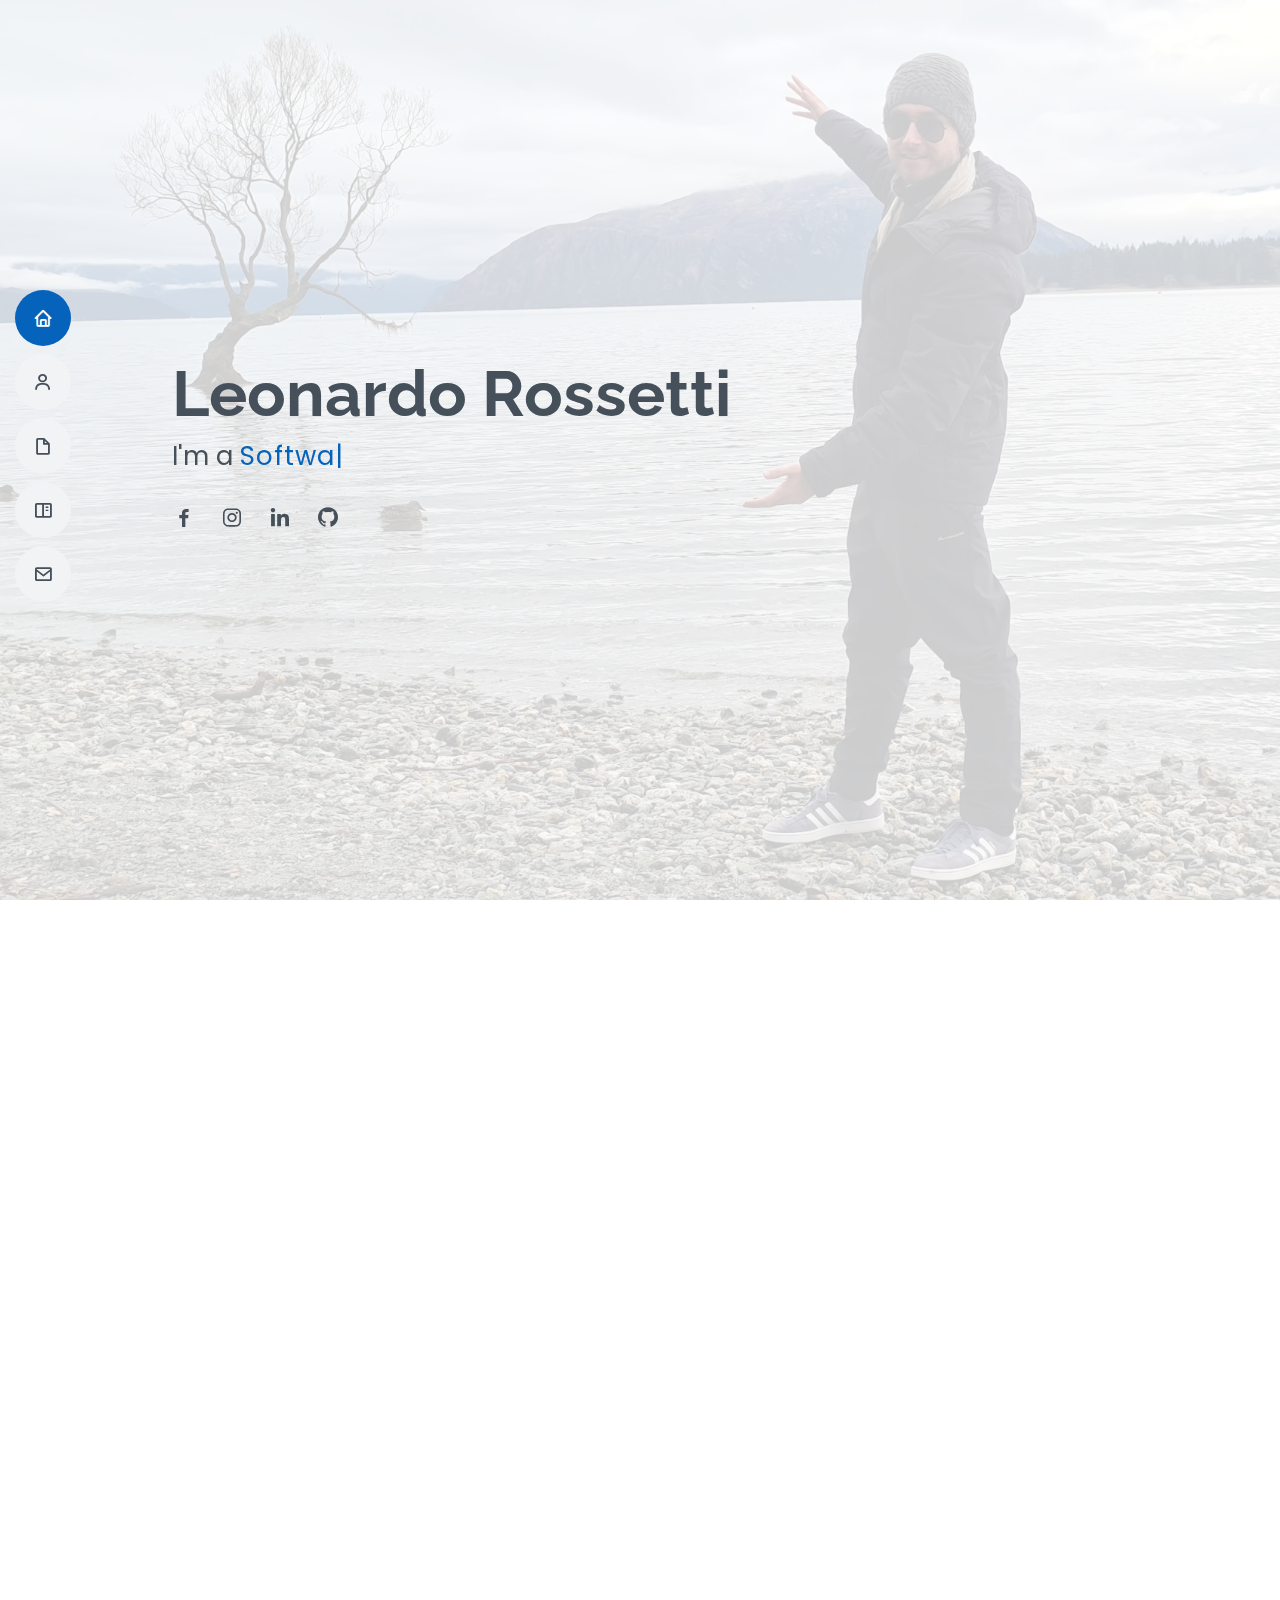
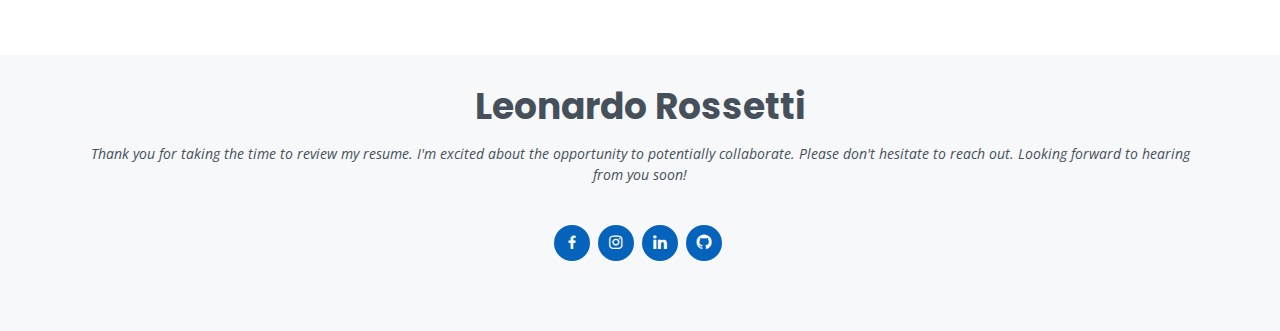
==== commit 916c6adc: "Updated images and portfolio description." ====
--- a/index.html
+++ b/index.html
@@ -409,14 +409,14 @@
 
         <div class="section-title">
           <h2>Portfolio</h2>
-          <p>Magnam dolores commodi suscipit. Necessitatibus eius consequatur ex aliquid fuga eum quidem. Sit sint consectetur velit. Quisquam quos quisquam cupiditate. Et nemo qui impedit suscipit alias ea. Quia fugiat sit in iste officiis commodi quidem hic quas.</p>
+          <p>In my portfolio, you'll find a curated selection of websites and web applications that showcase my expertise and experience in web development. From dynamic web apps to elegant web pages, each project reflects my dedication to crafting engaging user experiences and leveraging cutting-edge technologies. Whether it's building interactive e-commerce platforms, intuitive content management systems, or visually stunning portfolios, I strive to deliver solutions that exceed expectations and drive meaningful results. While the projects listed are just a glimpse into my body of work, they embody my passion for creating impactful digital experiences and my commitment to pushing the boundaries of web development.</p>
         </div>
 
         <div class="row">
           <div class="col-lg-12 d-flex justify-content-center" data-aos="fade-up" data-aos-delay="100">
             <ul id="portfolio-flters">
               <li data-filter="*" class="filter-active">All</li>
-              <li data-filter=".filter-app">Web Systems</li>
+              <li data-filter=".filter-app">Web Applications</li>
               <li data-filter=".filter-web">Websites</li>
             </ul>
           </div>
